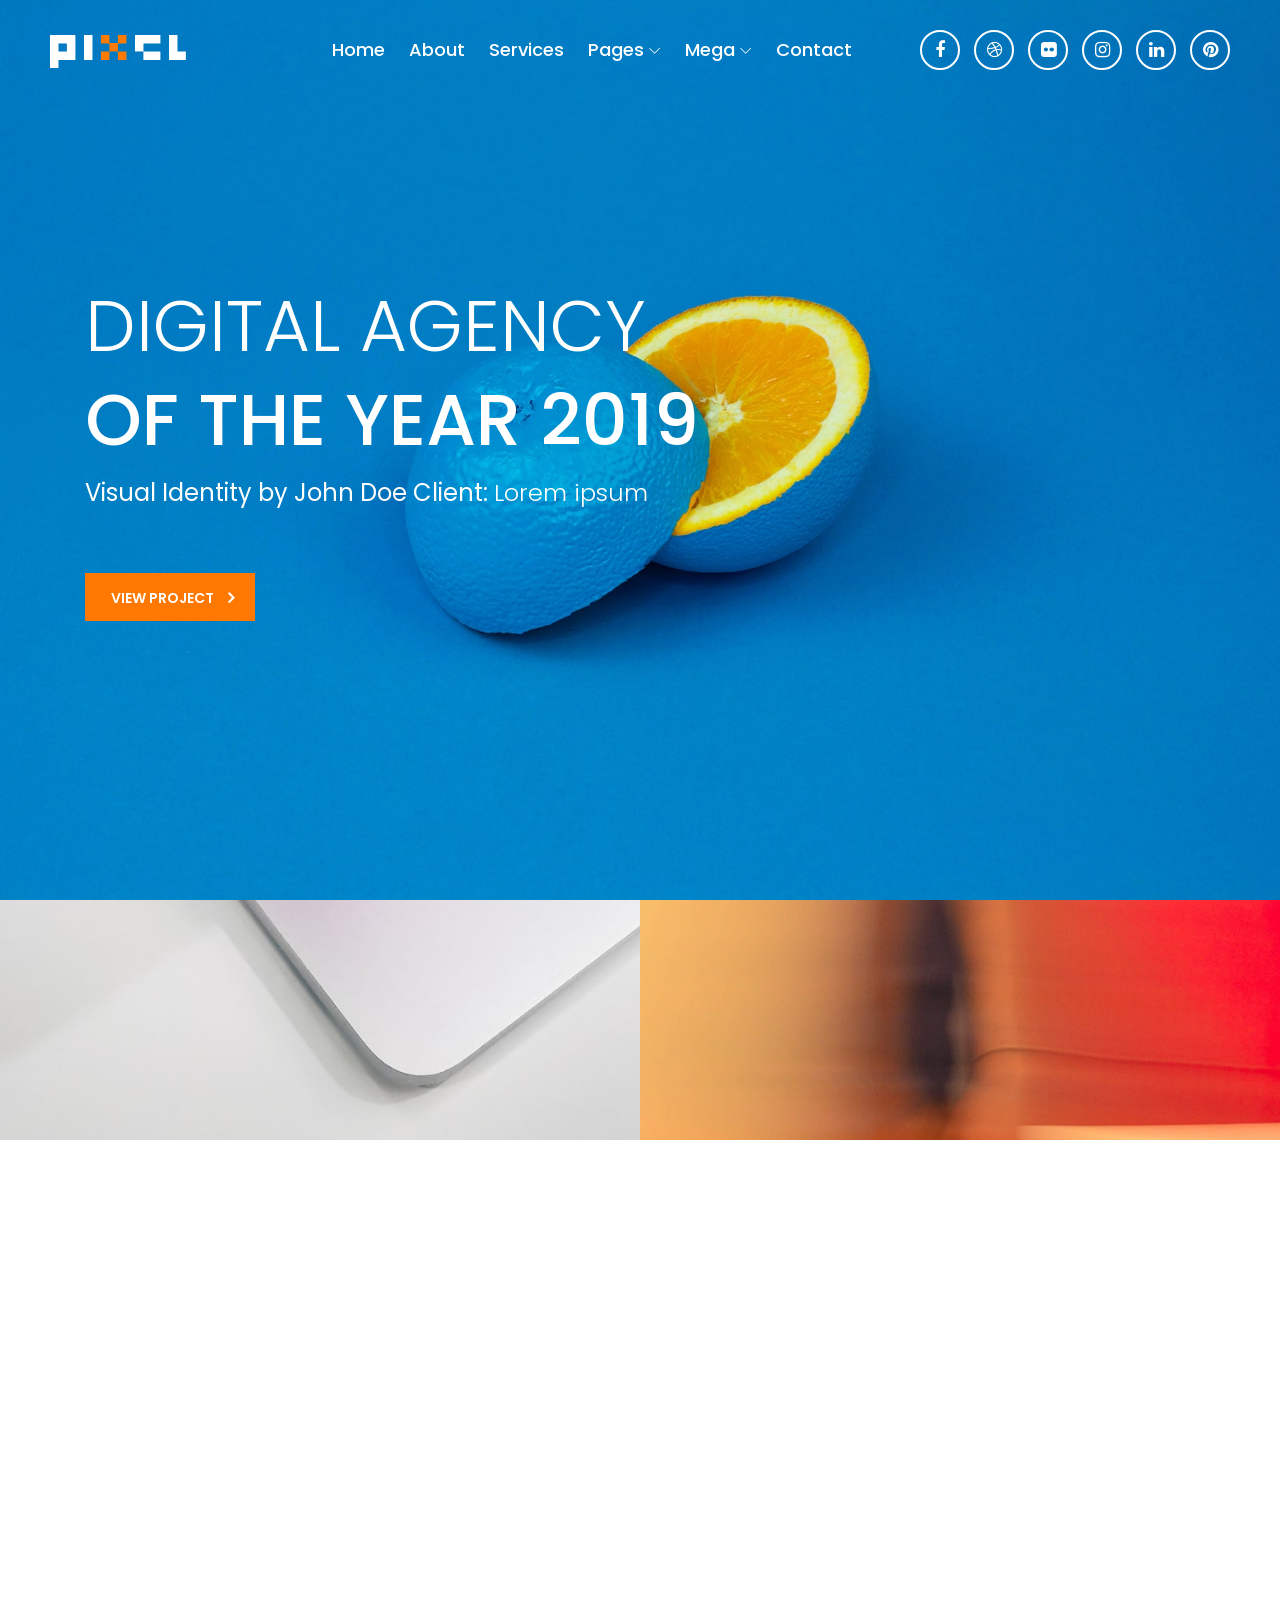
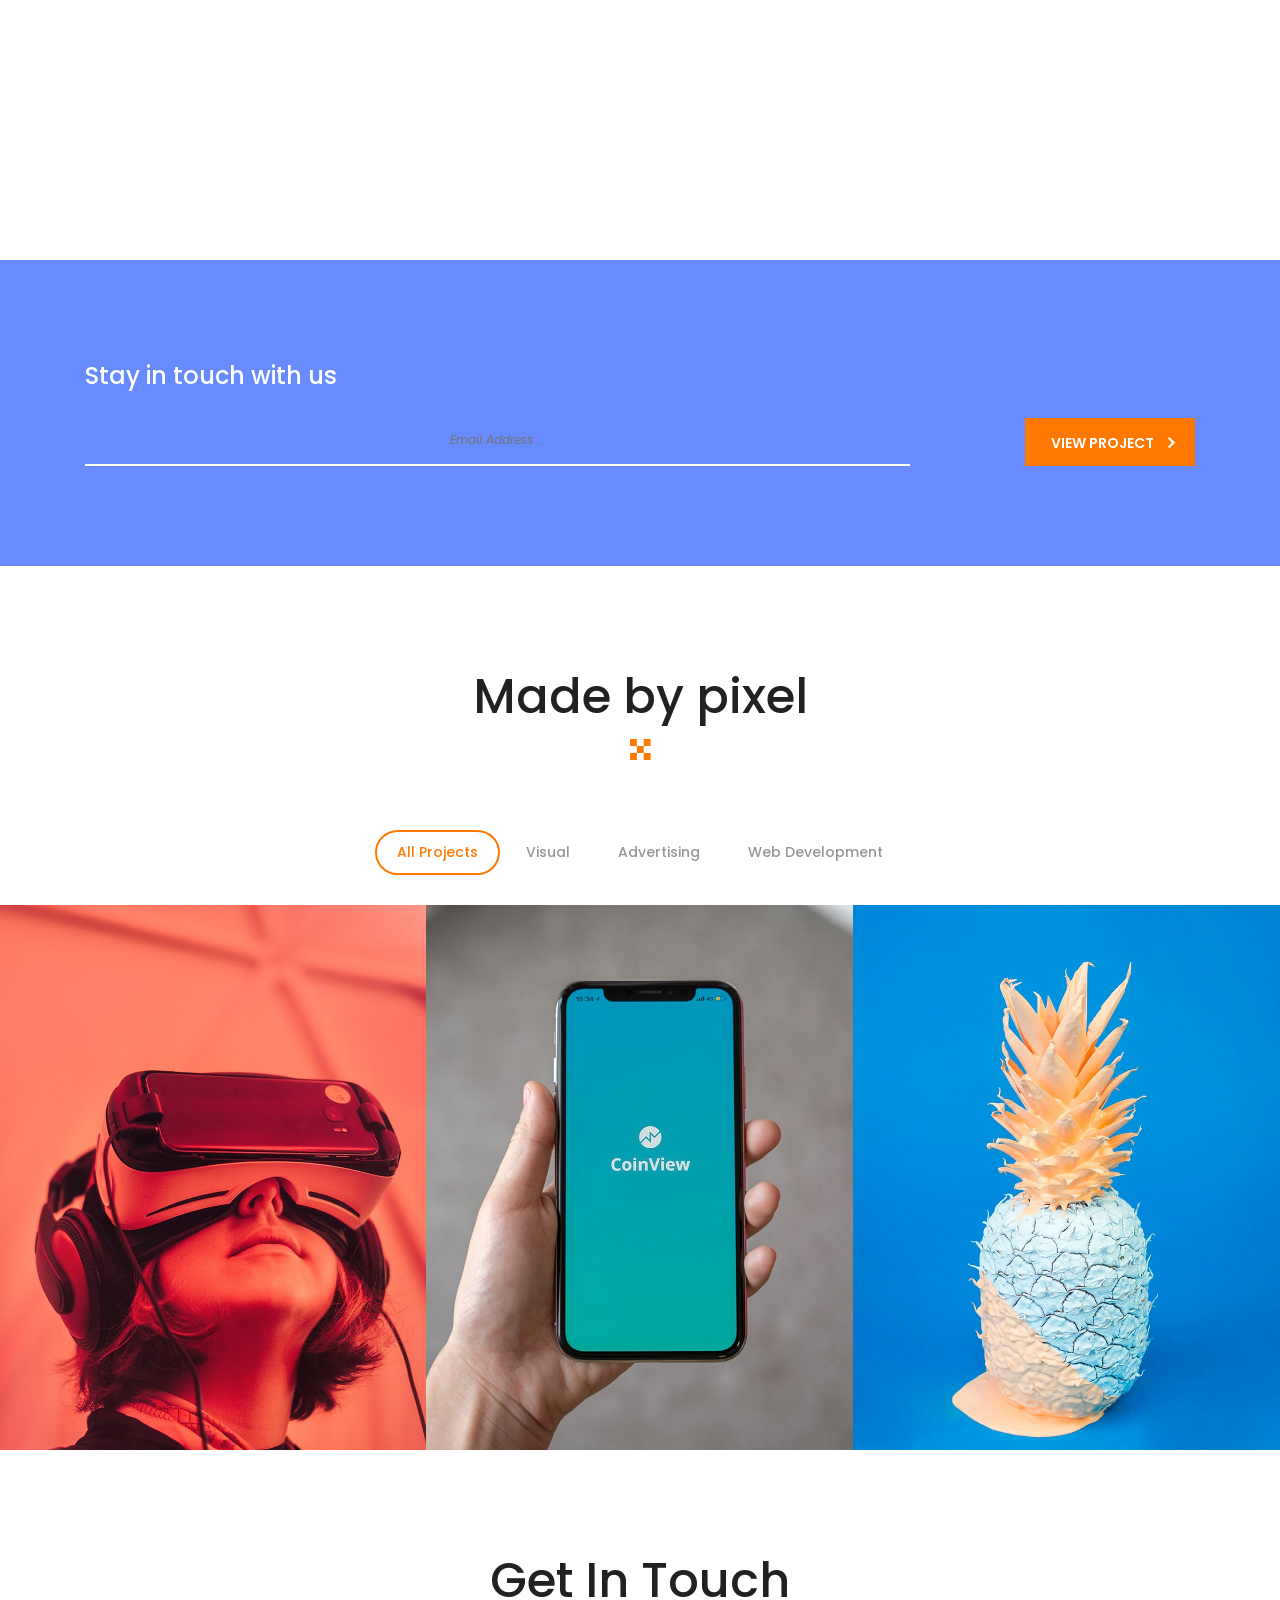
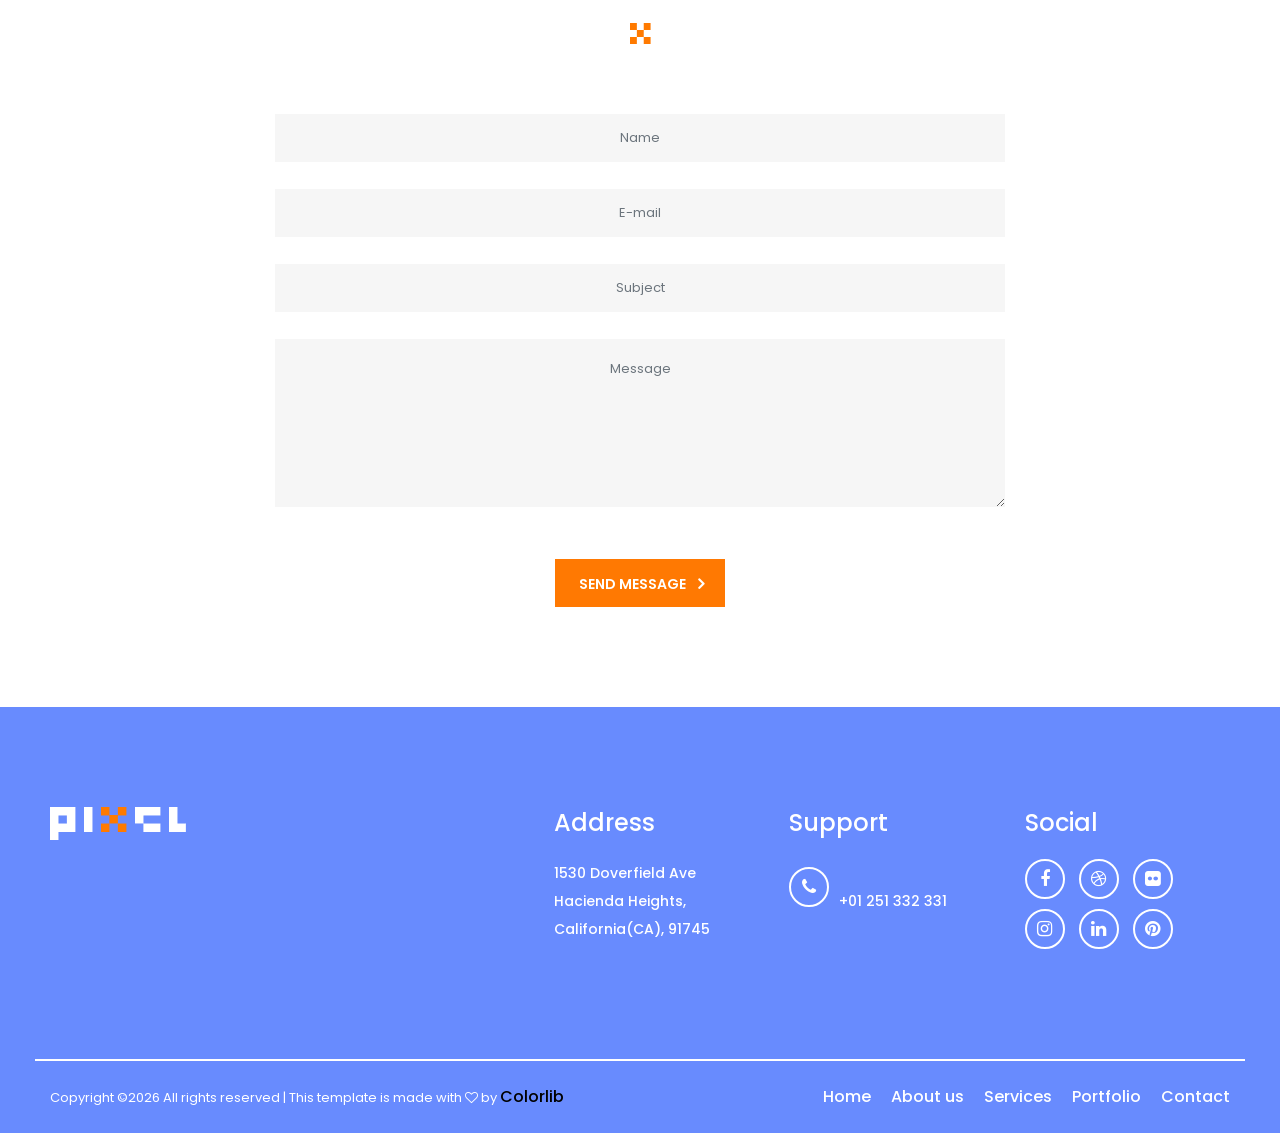
==== pixel/index.html @ 9a9e4a64 "Initial commit of Pixel template" ====
<!DOCTYPE html>
<html lang="en">

<head>
    <meta charset="UTF-8">
    <meta name="description" content="">
    <meta http-equiv="X-UA-Compatible" content="IE=edge">
    <meta name="viewport" content="width=device-width, initial-scale=1, shrink-to-fit=no">
    <!-- The above 4 meta tags *must* come first in the head; any other head content must come *after* these tags -->

    <!-- Title -->
    <title>Pixel - Digital Agency HTML Template</title>

    <!-- Favicon -->
    <link rel="icon" href="img/core-img/favicon.ico">

    <!-- Stylesheet -->
    <link rel="stylesheet" href="style.css">

</head>

<body>
    <!-- Preloader -->
    <div class="preloader d-flex align-items-center justify-content-center">
        <div class="lds-ellipsis">
            <div></div>
            <div></div>
            <div></div>
            <div></div>
        </div>
    </div>

    <!-- ##### Header Area Start ##### -->
    <header class="header-area">
        <!-- Navbar Area -->
        <div class="pixel-main-menu" id="sticker">
            <div class="classy-nav-container breakpoint-off">
                <div class="container-fluid">
                    <!-- Menu -->
                    <nav class="classy-navbar justify-content-between" id="pixelNav">

                        <!-- Nav brand -->
                        <a href="index.html" class="nav-brand"><img src="img/core-img/logo.png" alt=""></a>

                        <!-- Navbar Toggler -->
                        <div class="classy-navbar-toggler">
                            <span class="navbarToggler"><span></span><span></span><span></span></span>
                        </div>

                        <!-- Menu -->
                        <div class="classy-menu">

                            <!-- Close Button -->
                            <div class="classycloseIcon">
                                <div class="cross-wrap"><span class="top"></span><span class="bottom"></span></div>
                            </div>

                            <!-- Nav Start -->
                            <div class="classynav">
                                <ul>
                                    <li><a href="index.html">Home</a></li>
                                    <li><a href="about.html">About</a></li>
                                    <li><a href="services.html">Services</a></li>
                                    <li><a href="portfolio.html">Pages</a>
                                        <ul class="dropdown">
                                            <li><a href="index.html">Home</a></li>
                                            <li><a href="about.html">About Us</a></li>
                                            <li><a href="services.html">Services</a>
                                                <ul class="dropdown">
                                                    <li><a href="index.html">Home</a></li>
                                                    <li><a href="about.html">About Us</a></li>
                                                    <li><a href="services.html">Services</a></li>
                                                    <li><a href="portfolio.html">Portfolio</a>
                                                        <ul class="dropdown">
                                                            <li><a href="index.html">Home</a></li>
                                                            <li><a href="about.html">About Us</a></li>
                                                            <li><a href="services.html">Services</a></li>
                                                            <li><a href="portfolio.html">Portfolio</a></li>
                                                            <li><a href="contact.html">Contact</a></li>
                                                            <li><a href="elements.html">Elements</a></li>
                                                        </ul>
                                                    </li>
                                                    <li><a href="contact.html">Contact</a></li>
                                                    <li><a href="elements.html">Elements</a></li>
                                                </ul>
                                            </li>
                                            <li><a href="portfolio.html">Portfolio</a></li>
                                            <li><a href="contact.html">Contact</a></li>
                                            <li><a href="elements.html">Elements</a></li>
                                        </ul>
                                    </li>
                                    <li><a href="#">Mega</a>
                                        <div class="megamenu">
                                            <ul class="single-mega cn-col-4">
                                                <li><a href="index.html">Home</a></li>
                                                <li><a href="about.html">About Us</a></li>
                                                <li><a href="services.html">Services</a></li>
                                                <li><a href="portfolio.html">Portfolio</a></li>
                                                <li><a href="contact.html">Contact</a></li>
                                                <li><a href="elements.html">Elements</a></li>
                                            </ul>
                                            <ul class="single-mega cn-col-4">
                                                <li><a href="index.html">Home</a></li>
                                                <li><a href="about.html">About Us</a></li>
                                                <li><a href="services.html">Services</a></li>
                                                <li><a href="portfolio.html">Portfolio</a></li>
                                                <li><a href="contact.html">Contact</a></li>
                                                <li><a href="elements.html">Elements</a></li>
                                            </ul>
                                            <ul class="single-mega cn-col-4">
                                                <li><a href="index.html">Home</a></li>
                                                <li><a href="about.html">About Us</a></li>
                                                <li><a href="services.html">Services</a></li>
                                                <li><a href="portfolio.html">Portfolio</a></li>
                                                <li><a href="contact.html">Contact</a></li>
                                                <li><a href="elements.html">Elements</a></li>
                                            </ul>
                                            <ul class="single-mega cn-col-4">
                                                <li><a href="index.html">Home</a></li>
                                                <li><a href="about.html">About Us</a></li>
                                                <li><a href="services.html">Services</a></li>
                                                <li><a href="portfolio.html">Portfolio</a></li>
                                                <li><a href="contact.html">Contact</a></li>
                                                <li><a href="elements.html">Elements</a></li>
                                            </ul>
                                        </div>
                                    </li>
                                    <li><a href="contact.html">Contact</a></li>
                                </ul>

                                <!-- Top Social Info -->
                                <div class="top-social-info ml-5">
                                    <a href="#"><i class="fa fa-facebook"></i></a>
                                    <a href="#"><i class="fa fa-dribbble"></i></a>
                                    <a href="#"><i class="fa fa-flickr"></i></a>
                                    <a href="#"><i class="fa fa-instagram"></i></a>
                                    <a href="#"><i class="fa fa-linkedin"></i></a>
                                    <a href="#"><i class="fa fa-pinterest"></i></a>
                                </div>
                            </div>
                            <!-- Nav End -->
                        </div>
                    </nav>
                </div>
            </div>
        </div>
    </header>
    <!-- ##### Header Area End ##### -->

    <!-- ##### Hero Area Start ##### -->
    <section class="hero-area">
        <div class="hero-slideshow owl-carousel">

            <!-- Single Slide -->
            <div class="single-slide">
                <!-- Background Image-->
                <div class="slide-bg-img bg-img" style="background-image: url(img/bg-img/1.jpg);"></div>
                <!-- Welcome Text -->
                <div class="container h-100">
                    <div class="row h-100 align-items-center">
                        <div class="col-12 col-lg-9">
                            <div class="welcome-text">
                                <h2 data-animation="fadeInUp" data-delay="300ms"><span>Digital Agency</span><br>of the year 2019</h2>
                                <h4 data-animation="fadeInUp" data-delay="500ms">Visual Identity by John Doe Client: <span>Lorem ipsum</span></h4>
                                <a href="#" class="btn pixel-btn mt-50" data-animation="fadeInUp" data-delay="700ms">View Project</a>
                            </div>
                        </div>
                    </div>
                </div>
            </div>

            <!-- Single Slide -->
            <div class="single-slide">
                <!-- Background Image-->
                <div class="slide-bg-img bg-img" style="background-image: url(img/bg-img/2.jpg);"></div>
                <!-- Welcome Text -->
                <div class="container h-100">
                    <div class="row h-100 align-items-center">
                        <div class="col-12 col-lg-9">
                            <div class="welcome-text">
                                <h2 data-animation="fadeInUp" data-delay="300ms"><span>Creative Agency</span><br>of the year 2019</h2>
                                <h4 data-animation="fadeInUp" data-delay="500ms">Visual Identity by John Doe Client: <span>Lorem ipsum</span></h4>
                                <a href="#" class="btn pixel-btn mt-50" data-animation="fadeInUp" data-delay="700ms">View Project</a>
                            </div>
                        </div>
                    </div>
                </div>
            </div>

        </div>
    </section>
    <!-- ##### Hero Area End ##### -->

    <!-- ##### Top Catagory Area Start ##### -->
    <div class="top-catagory-area d-flex flex-wrap">
        <!-- Single Catagory -->
        <div class="single-catagory bg-img d-flex align-items-center justify-content-center jarallax" style="background-image: url(img/bg-img/3.jpg);">
            <a href="#">Agency</a>
        </div>
        <!-- Single Catagory -->
        <div class="single-catagory bg-img d-flex align-items-center justify-content-center jarallax" style="background-image: url(img/bg-img/4.jpg);">
            <a href="#">What We Do?</a>
        </div>
    </div>
    <!-- ##### Top Catagory Area End ##### -->

    <!-- ##### Newsletter Area Start ###### -->
    <section class="nl-area section-padding-100-0">
        <div class="container">
            <div class="row align-items-end">
                <div class="col-12 col-md-9">
                    <div class="nl-form mb-100">
                        <h4>Stay in touch with us</h4>
                        <form action="#" method="post">
                            <input type="email" name="nl-email" id="nlEmail" placeholder="Email Address ...">
                            <button type="submit" class="d-none"></button>
                        </form>
                    </div>
                </div>
                <div class="col-12 col-md-3">
                    <div class="view-projects-btn text-right mb-100">
                        <a href="#" class="btn pixel-btn">View Project</a>
                    </div>
                </div>
            </div>
        </div>
    </section>
    <!-- ##### Newsletter Area End ###### -->

    <!-- ##### Portfolio Area Start ###### -->
    <div class="pixel-portfolio-area section-padding-100-0">
        <div class="container">
            <div class="row">
                <div class="col-12">
                    <!-- Section Heading -->
                    <div class="section-heading text-center wow fadeInUp" data-wow-delay="100ms">
                        <h2>Made by pixel</h2>
                        <img src="img/core-img/x.png" alt="">
                    </div>
                </div>
            </div>
        </div>

        <!-- Portfolio Menu -->
        <div class="pixel-projects-menu wow fadeInUp" data-wow-delay="200ms">
            <div class="text-center portfolio-menu">
                <button class="btn active" data-filter="*">All Projects</button>
                <button class="btn" data-filter=".visual">Visual</button>
                <button class="btn" data-filter=".add">Advertising</button>
                <button class="btn" data-filter=".web">Web Development</button>
            </div>
        </div>

        <div class="pixel-portfolio">

            <!-- Single gallery Item -->
            <div class="single_gallery_item visual wow fadeInUp" data-wow-delay="0.2s">
                <img src="img/bg-img/5.jpg" alt="">
                <div class="hover-content text-center d-flex align-items-center justify-content-center">
                    <div class="hover-text">
                        <a href="img/bg-img/5.jpg" class="zoom-img"><i class="fa fa-eye" aria-hidden="true"></i></a>
                        <h4>Branding Identity</h4>
                    </div>
                </div>
            </div>

            <!-- Single gallery Item -->
            <div class="single_gallery_item add wow fadeInUp" data-wow-delay="0.4s">
                <img src="img/bg-img/6.jpg" alt="">
                <div class="hover-content text-center d-flex align-items-center justify-content-center">
                    <div class="hover-text">
                        <a href="img/bg-img/5.jpg" class="zoom-img"><i class="fa fa-eye" aria-hidden="true"></i></a>
                        <h4>Branding Identity</h4>
                    </div>
                </div>
            </div>

            <!-- Single gallery Item -->
            <div class="single_gallery_item web wow fadeInUp" data-wow-delay="0.6s">
                <img src="img/bg-img/7.jpg" alt="">
                <div class="hover-content text-center d-flex align-items-center justify-content-center">
                    <div class="hover-text">
                        <a href="img/bg-img/5.jpg" class="zoom-img"><i class="fa fa-eye" aria-hidden="true"></i></a>
                        <h4>Branding Identity</h4>
                    </div>
                </div>
            </div>

        </div>
    </div>
    <!-- ##### Portfolio Area End ###### -->

    <!-- ##### Contact Area Start #####-->
    <section class="contact-area section-padding-100">
        <div class="container">
            <div class="row">
                <div class="col-12">
                    <!-- Section Heading -->
                    <div class="section-heading text-center wow fadeInUp" data-wow-delay="100ms">
                        <h2>Get In Touch</h2>
                        <img src="img/core-img/x.png" alt="">
                    </div>
                </div>
            </div>


            <div class="row justify-content-center">
                <div class="col-12 col-lg-8">
                    <!-- Contact Form -->
                    <div class="contact-form-area text-center">
                        <form action="#" method="post">
                            <input type="text" name="name" class="form-control wow fadeInUp" data-wow-delay="100ms" placeholder="Name">
                            <input type="email" name="email" class="form-control wow fadeInUp" data-wow-delay="300ms" placeholder="E-mail">
                            <input type="text" name="subject" class="form-control wow fadeInUp" data-wow-delay="500ms" placeholder="Subject">
                            <textarea name="message" class="form-control wow fadeInUp" data-wow-delay="700ms" placeholder="Message"></textarea>
                            <button type="submit" class="btn pixel-btn wow fadeInUp" data-wow-delay="900ms">Send Message</button>
                        </form>
                    </div>
                </div>
            </div>

        </div>
    </section>
    <!-- ##### Contact Area End #####-->

    <!-- ##### Footer Area Start ##### -->
    <footer class="footer-area section-padding-100-0">
        <div class="container-fluid">
            <div class="row justify-content-between">

                <!-- Single Footer Widget -->
                <div class="col-12 col-sm-6 col-md-3">
                    <div class="single-footer-widget mb-100">
                        <!-- Footer Logo -->
                        <a href="index.html" class="footer-logo"><img src="img/core-img/logo.png" alt=""></a>
                    </div>
                </div>

                <!-- Single Footer Widget -->
                <div class="col-12 col-md-9 col-lg-8 col-xl-7">
                    <div class="row">
                        <!-- Single Footer Widget -->
                        <div class="col-sm-4">
                            <div class="single-footer-widget mb-100">
                                <h5 class="widget-title">Address</h5>
                                <p>1530 Doverfield Ave <br> Hacienda Heights, California(CA), 91745</p>
                            </div>
                        </div>

                        <!-- Single Footer Widget -->
                        <div class="col-sm-4">
                            <div class="single-footer-widget mb-100">
                                <h5 class="widget-title">Support</h5>
                                <p><i class="fa fa-phone"></i> <br> +01 251 332 331</p>
                            </div>
                        </div>

                        <!-- Single Footer Widget -->
                        <div class="col-sm-4">
                            <div class="single-footer-widget mb-100">
                                <h5 class="widget-title">Social</h5>
                                <div class="footer-social-info">
                                    <a href="#"><i class="fa fa-facebook"></i></a>
                                    <a href="#"><i class="fa fa-dribbble"></i></a>
                                    <a href="#"><i class="fa fa-flickr"></i></a>
                                    <a href="#"><i class="fa fa-instagram"></i></a>
                                    <a href="#"><i class="fa fa-linkedin"></i></a>
                                    <a href="#"><i class="fa fa-pinterest"></i></a>
                                </div>
                            </div>
                        </div>
                    </div>
                </div>
            </div>
        </div>

        <!-- Copywrite Area -->
        <div class="copywrite-area">
            <div class="container-fluid">
                <div class="row align-items-center">
                    <div class="col-12 col-md-6">
                        <div class="copywrite-content">
                            <!-- Copywrite Text -->
                            <p class="copywrite-text"><!-- Link back to Colorlib can't be removed. Template is licensed under CC BY 3.0. -->
Copyright &copy;<script>document.write(new Date().getFullYear());</script> All rights reserved | This template is made with <i class="fa fa-heart-o" aria-hidden="true"></i> by <a href="https://colorlib.com" target="_blank">Colorlib</a>
<!-- Link back to Colorlib can't be removed. Template is licensed under CC BY 3.0. -->
</p>
                        </div>
                    </div>
                    <div class="col-12 col-md-6">
                        <nav class="footer-nav">
                            <ul>
                                <li><a href="#">Home</a></li>
                                <li><a href="#">About us</a></li>
                                <li><a href="#">Services</a></li>
                                <li><a href="#">Portfolio</a></li>
                                <li><a href="#">Contact</a></li>
                            </ul>
                        </nav>
                    </div>
                </div>
            </div>
        </div>
    </footer>
    <!-- ##### Footer Area Start ##### -->

    <!-- ##### All Javascript Script ##### -->
    <!-- jQuery-2.2.4 js -->
    <script src="js/jquery/jquery-2.2.4.min.js"></script>
    <!-- Popper js -->
    <script src="js/bootstrap/popper.min.js"></script>
    <!-- Bootstrap js -->
    <script src="js/bootstrap/bootstrap.min.js"></script>
    <!-- All Plugins js -->
    <script src="js/plugins/plugins.js"></script>
    <!-- Active js -->
    <script src="js/active.js"></script>
</body>

</html>
---- pixel/style.css ----
/* transition - animation */
/* flex */
/* [Stylesheet - 1.0] */
/* :: 1.0 Import Fonts */
@import url("https://fonts.googleapis.com/css?family=Poppins:300,300i,400,400i,500,500i,600,600i,700,700i,800,800i,900,900i");
/* :: 2.0 Import All CSS */
@import url(css/bootstrap.min.css);
@import url(css/classy-nav.css);
@import url(css/owl.carousel.min.css);
@import url(css/animate.css);
@import url(css/magnific-popup.css);
@import url(css/font-awesome.min.css);
/* :: 3.0 Base CSS */
* {
  margin: 0;
  padding: 0; }

body {
  font-family: "Poppins", sans-serif;
  font-size: 14px; }

h1,
h2,
h3,
h4,
h5,
h6 {
  font-family: "Poppins", sans-serif;
  color: #000000;
  line-height: 1.3;
  font-weight: 500; }

p {
  font-family: "Poppins", sans-serif;
  color: #969696;
  font-size: 15px;
  line-height: 2;
  font-weight: 400; }

a,
a:hover,
a:focus {
  -webkit-transition-duration: 500ms;
  -o-transition-duration: 500ms;
  transition-duration: 500ms;
  text-decoration: none;
  outline: 0 solid transparent;
  color: #000000;
  font-weight: 500;
  font-size: 16px; }

ul,
ol {
  margin: 0; }
  ul li,
  ol li {
    list-style: none; }

img {
  height: auto;
  max-width: 100%; }

/* :: 3.1.0 Spacing */
.mt-15 {
  margin-top: 15px !important; }

.mt-30 {
  margin-top: 30px !important; }

.mt-50 {
  margin-top: 50px !important; }

.mt-70 {
  margin-top: 70px !important; }

.mt-100 {
  margin-top: 100px !important; }

.mb-15 {
  margin-bottom: 15px !important; }

.mb-30 {
  margin-bottom: 30px !important; }

.mb-50 {
  margin-bottom: 50px !important; }

.mb-70 {
  margin-bottom: 70px !important; }

.mb-100 {
  margin-bottom: 100px !important; }

.ml-15 {
  margin-left: 15px !important; }

.ml-30 {
  margin-left: 30px !important; }

.ml-50 {
  margin-left: 50px !important; }

.mr-15 {
  margin-right: 15px !important; }

.mr-30 {
  margin-right: 30px !important; }

.mr-50 {
  margin-right: 50px !important; }

/* :: 3.2.0 Height */
.height-400 {
  height: 400px !important; }

.height-500 {
  height: 500px !important; }

.height-600 {
  height: 600px !important; }

.height-700 {
  height: 700px !important; }

.height-800 {
  height: 800px !important; }

/* :: 3.3.0 Section Padding */
.section-padding-100 {
  padding-top: 100px;
  padding-bottom: 100px; }

.section-padding-100-0 {
  padding-top: 100px;
  padding-bottom: 0; }

.section-padding-0-100 {
  padding-top: 0;
  padding-bottom: 100px; }

.section-padding-100-70 {
  padding-top: 100px;
  padding-bottom: 70px; }

/* :: 3.4.0 Preloader */
.preloader {
  background-color: #688bfe;
  width: 100%;
  height: 100%;
  position: fixed;
  top: 0;
  left: 0;
  right: 0;
  z-index: 99999; }
  .preloader .lds-ellipsis {
    display: inline-block;
    position: relative;
    width: 64px;
    height: 64px; }
    .preloader .lds-ellipsis div {
      position: absolute;
      top: 27px;
      width: 11px;
      height: 11px;
      border-radius: 50%;
      background: #ffffff;
      animation-timing-function: cubic-bezier(0, 1, 1, 0); }
      .preloader .lds-ellipsis div:nth-child(1) {
        left: 6px;
        -webkit-animation: lds-ellipsis1 0.6s infinite;
        animation: lds-ellipsis1 0.6s infinite; }
      .preloader .lds-ellipsis div:nth-child(2) {
        left: 6px;
        -webkit-animation: lds-ellipsis2 0.6s infinite;
        animation: lds-ellipsis2 0.6s infinite; }
      .preloader .lds-ellipsis div:nth-child(3) {
        left: 26px;
        -webkit-animation: lds-ellipsis2 0.6s infinite;
        animation: lds-ellipsis2 0.6s infinite; }
      .preloader .lds-ellipsis div:nth-child(4) {
        left: 45px;
        -webkit-animation: lds-ellipsis3 0.6s infinite;
        animation: lds-ellipsis3 0.6s infinite; }

@-webkit-keyframes lds-ellipsis1 {
  0% {
    -webkit-transform: scale(0);
    -ms-transform: scale(0);
    transform: scale(0); }
  100% {
    -webkit-transform: scale(1);
    -ms-transform: scale(1);
    transform: scale(1); } }
@keyframes lds-ellipsis1 {
  0% {
    -webkit-transform: scale(0);
    -ms-transform: scale(0);
    transform: scale(0); }
  100% {
    -webkit-transform: scale(1);
    -ms-transform: scale(1);
    transform: scale(1); } }
@-webkit-keyframes lds-ellipsis3 {
  0% {
    -webkit-transform: scale(1);
    -ms-transform: scale(1);
    transform: scale(1); }
  100% {
    -webkit-transform: scale(0);
    -ms-transform: scale(0);
    transform: scale(0); } }
@keyframes lds-ellipsis3 {
  0% {
    -webkit-transform: scale(1);
    -ms-transform: scale(1);
    transform: scale(1); }
  100% {
    -webkit-transform: scale(0);
    -ms-transform: scale(0);
    transform: scale(0); } }
@-webkit-keyframes lds-ellipsis2 {
  0% {
    -webkit-transform: translate(0, 0);
    -ms-transform: translate(0, 0);
    transform: translate(0, 0); }
  100% {
    -webkit-transform: translate(19px, 0);
    -ms-transform: translate(19px, 0);
    transform: translate(19px, 0); } }
@keyframes lds-ellipsis2 {
  0% {
    -webkit-transform: translate(0, 0);
    -ms-transform: translate(0, 0);
    transform: translate(0, 0); }
  100% {
    -webkit-transform: translate(19px, 0);
    -ms-transform: translate(19px, 0);
    transform: translate(19px, 0); } }
/* :: 3.5.0 Miscellaneous */
.jarallax {
  position: relative;
  z-index: 0; }

.jarallax > .jarallax-img {
  position: absolute;
  object-fit: cover;
  font-family: 'object-fit: cover;';
  top: 0;
  left: 0;
  width: 100%;
  height: 100%;
  z-index: -1; }

.section-heading {
  position: relative;
  z-index: 1;
  margin-bottom: 70px; }
  .section-heading h2 {
    font-size: 48px;
    color: #212121;
    font-weight: 700;
    margin-bottom: 10px;
    font-weight: 500; }
    @media only screen and (min-width: 992px) and (max-width: 1199px) {
      .section-heading h2 {
        font-size: 36px; } }
    @media only screen and (min-width: 768px) and (max-width: 991px) {
      .section-heading h2 {
        font-size: 30px; } }
    @media only screen and (max-width: 767px) {
      .section-heading h2 {
        font-size: 24px; } }
  .section-heading h6 {
    font-size: 18px;
    margin-bottom: 0;
    color: #969696; }
  .section-heading p {
    font-weight: 300;
    font-size: 18px;
    margin-bottom: 0; }

.box-shadow {
  position: relative;
  z-index: 1; }
  .box-shadow:hover {
    box-shadow: 0 0 24px rgba(0, 0, 0, 0.2); }

.tooltip-inner {
  background-color: #ff7902;
  box-shadow: 0 0 24px rgba(0, 0, 0, 0.2); }

.tooltip .arrow::before {
  border-bottom-color: #ff7902; }

.bg-img {
  background-position: center center;
  background-size: cover;
  background-repeat: no-repeat; }

.bg-white {
  background-color: #ffffff !important; }

.bg-dark {
  background-color: #000000 !important; }

.bg-transparent {
  background-color: transparent !important; }

.bg-gray {
  background-color: #f8f8f8; }

.font-bold {
  font-weight: 700; }

.font-light {
  font-weight: 300; }

.bg-overlay {
  position: relative;
  z-index: 2;
  background-position: center center;
  background-size: cover; }
  .bg-overlay::after {
    background-color: rgba(0, 0, 0, 0.61);
    position: absolute;
    z-index: -1;
    top: 0;
    left: 0;
    width: 100%;
    height: 100%;
    content: ""; }

.bg-fixed {
  background-attachment: fixed !important; }

/* :: 3.6.0 ScrollUp */
#scrollUp {
  background-color: #688bfe;
  border-radius: 5px 0 0 5px;
  bottom: 70px;
  color: #ffffff;
  font-size: 10px;
  padding: 12px 0;
  height: 60px;
  line-height: 1.5;
  right: 0;
  text-align: center;
  width: 35px;
  -webkit-transition-duration: 500ms;
  -o-transition-duration: 500ms;
  transition-duration: 500ms;
  font-weight: 700;
  box-shadow: 0 1px 5px 2px rgba(0, 0, 0, 0.15);
  text-transform: uppercase; }
  #scrollUp i {
    font-size: 18px;
    display: block; }
  #scrollUp:hover {
    background-color: #ff7902;
    color: #ffffff; }

/* :: 3.7.0 pixel Button */
.pixel-btn {
  -webkit-transition-duration: 500ms;
  -o-transition-duration: 500ms;
  transition-duration: 500ms;
  background-color: #ff7902;
  position: relative;
  z-index: 1;
  display: inline-block;
  min-width: 170px;
  height: 48px;
  color: #ffffff;
  border-radius: 0;
  padding: 0 35px 0 20px;
  font-size: 14px;
  line-height: 48px;
  font-weight: 600;
  text-transform: uppercase; }
  .pixel-btn::after {
    position: absolute;
    top: 0;
    right: 20px;
    font-size: 18px;
    content: '\f105';
    font-family: 'FontAwesome';
    z-index: 1; }
  .pixel-btn:hover, .pixel-btn:focus {
    font-size: 14px;
    font-weight: 600;
    background-color: #688bfe;
    color: #ffffff;
    box-shadow: 0 0 50px rgba(0, 0, 0, 0.15); }
  .pixel-btn.btn-2 {
    background-color: #688bfe;
    color: #ffffff; }
    .pixel-btn.btn-2:hover, .pixel-btn.btn-2:focus {
      background-color: #ff7902;
      color: #ffffff;
      box-shadow: 0 0 50px rgba(0, 0, 0, 0.15); }
  .pixel-btn.btn-3 {
    background-color: transparent;
    color: #688bfe;
    border: 2px solid #688bfe;
    line-height: 44px; }
    .pixel-btn.btn-3:hover, .pixel-btn.btn-3:focus {
      background-color: transparent;
      color: #ff7902;
      box-shadow: 0 0 50px rgba(0, 0, 0, 0.15);
      border: 2px solid #ff7902; }

/* :: 4.0 Header Area CSS */
.header-area {
  position: absolute;
  z-index: 1000;
  width: 100%;
  top: 0;
  left: 0;
  right: 0; }
  .header-area .pixel-main-menu {
    position: relative;
    width: 100%;
    z-index: 1;
    padding: 0 35px;
    -webkit-transition-duration: 500ms;
    -o-transition-duration: 500ms;
    transition-duration: 500ms; }
    @media only screen and (max-width: 767px) {
      .header-area .pixel-main-menu {
        padding: 0; } }
    .header-area .pixel-main-menu .classy-nav-container {
      background-color: transparent; }
    .header-area .pixel-main-menu .classy-navbar {
      height: 100px;
      padding: 0;
      background-color: transparent; }
      @media only screen and (min-width: 768px) and (max-width: 991px) {
        .header-area .pixel-main-menu .classy-navbar {
          height: 70px; } }
      @media only screen and (max-width: 767px) {
        .header-area .pixel-main-menu .classy-navbar {
          height: 70px; } }
      @media only screen and (max-width: 767px) {
        .header-area .pixel-main-menu .classy-navbar .nav-brand {
          width: 80px;
          margin-right: 10px; } }
      .header-area .pixel-main-menu .classy-navbar .classynav ul li a {
        font-weight: 500;
        text-transform: capitalize;
        font-size: 18px;
        padding: 0 10px;
        color: #ffffff; }
        .header-area .pixel-main-menu .classy-navbar .classynav ul li a:hover, .header-area .pixel-main-menu .classy-navbar .classynav ul li a:focus {
          color: #ff7902; }
        @media only screen and (min-width: 992px) and (max-width: 1199px) {
          .header-area .pixel-main-menu .classy-navbar .classynav ul li a {
            font-size: 16px;
            padding: 0 5px; } }
        @media only screen and (min-width: 768px) and (max-width: 991px) {
          .header-area .pixel-main-menu .classy-navbar .classynav ul li a {
            color: #212121;
            font-size: 14px; } }
        @media only screen and (max-width: 767px) {
          .header-area .pixel-main-menu .classy-navbar .classynav ul li a {
            color: #212121;
            font-size: 14px; } }
      .header-area .pixel-main-menu .classy-navbar .classynav > ul > li:first-child a {
        padding-left: 0; }
        @media only screen and (min-width: 768px) and (max-width: 991px) {
          .header-area .pixel-main-menu .classy-navbar .classynav > ul > li:first-child a {
            padding-left: 10px; } }
        @media only screen and (max-width: 767px) {
          .header-area .pixel-main-menu .classy-navbar .classynav > ul > li:first-child a {
            padding-left: 10px; } }
      .header-area .pixel-main-menu .classy-navbar .classynav ul li.megamenu-item > a::after,
      .header-area .pixel-main-menu .classy-navbar .classynav ul li.has-down > a::after {
        color: #ffffff; }
        @media only screen and (min-width: 768px) and (max-width: 991px) {
          .header-area .pixel-main-menu .classy-navbar .classynav ul li.megamenu-item > a::after,
          .header-area .pixel-main-menu .classy-navbar .classynav ul li.has-down > a::after {
            color: #212121; } }
        @media only screen and (max-width: 767px) {
          .header-area .pixel-main-menu .classy-navbar .classynav ul li.megamenu-item > a::after,
          .header-area .pixel-main-menu .classy-navbar .classynav ul li.has-down > a::after {
            color: #212121; } }
      .header-area .pixel-main-menu .classy-navbar .classynav ul li ul li.megamenu-item > a::after,
      .header-area .pixel-main-menu .classy-navbar .classynav ul li ul li.has-down > a::after {
        color: #212121; }
      .header-area .pixel-main-menu .classy-navbar .classynav ul li ul li a {
        color: #212121;
        font-size: 14px;
        padding: 0 20px; }
  .header-area .top-social-info {
    position: relative;
    z-index: 1; }
    @media only screen and (min-width: 768px) and (max-width: 991px) {
      .header-area .top-social-info {
        margin-top: 30px;
        margin-left: 15px !important; } }
    @media only screen and (max-width: 767px) {
      .header-area .top-social-info {
        margin-top: 30px;
        margin-left: 15px !important; } }
    .header-area .top-social-info a {
      display: inline-block;
      width: 40px;
      height: 40px;
      font-size: 18px;
      border: 2px solid #ffffff;
      color: #ffffff;
      border-radius: 50%;
      text-align: center;
      line-height: 36px;
      margin-left: 10px; }
      @media only screen and (min-width: 992px) and (max-width: 1199px) {
        .header-area .top-social-info a {
          width: 30px;
          height: 30px;
          line-height: 26px;
          margin-left: 5px;
          font-size: 14px; } }
      @media only screen and (min-width: 768px) and (max-width: 991px) {
        .header-area .top-social-info a {
          width: 30px;
          height: 30px;
          line-height: 26px;
          margin-left: 5px;
          font-size: 14px;
          color: #212121;
          border-color: #212121; } }
      @media only screen and (max-width: 767px) {
        .header-area .top-social-info a {
          width: 30px;
          height: 30px;
          line-height: 26px;
          margin-left: 5px;
          font-size: 14px;
          color: #212121;
          border-color: #212121; } }
      .header-area .top-social-info a:hover, .header-area .top-social-info a:focus {
        border-color: #ff7902;
        color: #ff7902; }
  .header-area .is-sticky .pixel-main-menu {
    background-color: #688bfe;
    box-shadow: 0 7px 40px 0 rgba(0, 0, 0, 0.3); }

.classy-navbar-toggler .navbarToggler span {
  background-color: #ffffff; }

/* :: 5.0 Hero Area CSS */
.hero-area {
  position: relative;
  z-index: 1; }
  .hero-area .owl-prev,
  .hero-area .owl-next {
    position: absolute;
    top: 50%;
    font-size: 24px;
    font-weight: 700;
    color: #ffffff;
    left: 50px;
    text-transform: uppercase;
    -webkit-transition-duration: 500ms;
    -o-transition-duration: 500ms;
    transition-duration: 500ms;
    -webkit-transform: translateY(-50%);
    -ms-transform: translateY(-50%);
    transform: translateY(-50%);
    opacity: 0;
    visibility: hidden; }
    @media only screen and (min-width: 768px) and (max-width: 991px) {
      .hero-area .owl-prev,
      .hero-area .owl-next {
        font-size: 18px; } }
    @media only screen and (max-width: 767px) {
      .hero-area .owl-prev,
      .hero-area .owl-next {
        left: 20px;
        font-size: 16px; } }
    .hero-area .owl-prev:hover,
    .hero-area .owl-next:hover {
      color: #ff7902; }
  .hero-area .owl-next {
    left: auto;
    right: 50px; }
    @media only screen and (max-width: 767px) {
      .hero-area .owl-next {
        right: 20px; } }
  .hero-area:hover .owl-next,
  .hero-area:hover .owl-prev {
    opacity: 1;
    visibility: visible; }

.single-slide {
  position: relative;
  z-index: 99;
  width: 100%;
  height: 900px;
  background-color: #ffffff;
  overflow: hidden; }
  .single-slide .slide-bg-img {
    position: absolute;
    width: 100%;
    height: 100%;
    z-index: -12;
    top: 0;
    left: 0;
    right: 0;
    bottom: 0;
    -webkit-animation: slide-bg linear 10000ms infinite;
    animation: slide-bg linear 10000ms infinite; }
  .single-slide .welcome-text {
    position: relative;
    z-index: 1; }
    .single-slide .welcome-text h2 {
      font-size: 72px;
      color: #ffffff;
      font-weight: 500;
      margin-bottom: 10px;
      text-transform: uppercase; }
      .single-slide .welcome-text h2 span {
        color: #ffffff;
        font-weight: 300; }
      @media only screen and (min-width: 992px) and (max-width: 1199px) {
        .single-slide .welcome-text h2 {
          font-size: 48px; } }
      @media only screen and (min-width: 768px) and (max-width: 991px) {
        .single-slide .welcome-text h2 {
          font-size: 42px; } }
      @media only screen and (max-width: 767px) {
        .single-slide .welcome-text h2 {
          font-size: 24px; } }
    .single-slide .welcome-text h4 {
      font-size: 24px;
      font-weight: 400;
      color: #ffffff;
      margin-bottom: 15px; }
      @media only screen and (max-width: 767px) {
        .single-slide .welcome-text h4 {
          font-size: 18px; } }
      .single-slide .welcome-text h4 span {
        font-weight: 300; }
  @media only screen and (min-width: 992px) and (max-width: 1199px) {
    .single-slide {
      height: 700px; } }
  @media only screen and (min-width: 768px) and (max-width: 991px) {
    .single-slide {
      height: 600px; } }
  @media only screen and (max-width: 767px) {
    .single-slide {
      height: 550px; } }

@-webkit-keyframes slide-bg {
  0% {
    -webkit-transform: scale(1.3);
    -ms-transform: scale(1.3);
    transform: scale(1.3); }
  100% {
    -webkit-transform: scale(1);
    -ms-transform: scale(1);
    transform: scale(1); } }
@keyframes slide-bg {
  0% {
    -webkit-transform: scale(1.3);
    -ms-transform: scale(1.3);
    transform: scale(1.3); }
  100% {
    -webkit-transform: scale(1);
    -ms-transform: scale(1);
    transform: scale(1); } }
/* Catagory Area CSS */
.top-catagory-area {
  position: relative;
  z-index: 1; }
  .top-catagory-area .single-catagory {
    position: relative;
    z-index: 1;
    @flex (0 0 50%);
    max-width: 50%;
    width: 50%;
    height: 960px; }
    @media only screen and (min-width: 992px) and (max-width: 1199px) {
      .top-catagory-area .single-catagory {
        height: 400px; } }
    @media only screen and (min-width: 768px) and (max-width: 991px) {
      .top-catagory-area .single-catagory {
        height: 400px; } }
    @media only screen and (max-width: 767px) {
      .top-catagory-area .single-catagory {
        height: 300px;
        @flex (0 0 100%);
        max-width: 100%;
        width: 100%; } }
    .top-catagory-area .single-catagory a {
      display: inline-block;
      font-size: 72px;
      margin: 0;
      color: #ffffff; }
      @media only screen and (min-width: 992px) and (max-width: 1199px) {
        .top-catagory-area .single-catagory a {
          font-size: 42px; } }
      @media only screen and (min-width: 768px) and (max-width: 991px) {
        .top-catagory-area .single-catagory a {
          font-size: 36px; } }
      @media only screen and (max-width: 767px) {
        .top-catagory-area .single-catagory a {
          font-size: 24px; } }
      .top-catagory-area .single-catagory a:hover {
        color: #ff7902; }

/* :: 9.0 Newsletter Area CSS */
.nl-area {
  position: relative;
  z-index: 3;
  background-color: #688bfe; }
  .nl-area .nl-form {
    position: relative;
    z-index: 1; }
    .nl-area .nl-form h4 {
      color: #ffffff;
      margin-bottom: 25px;
      display: block;
      font-weight: 500; }
      @media only screen and (max-width: 767px) {
        .nl-area .nl-form h4 {
          font-size: 18px; } }
    .nl-area .nl-form form {
      width: 100%;
      position: relative;
      z-index: 1; }
      .nl-area .nl-form form input {
        width: 100%;
        height: 50px;
        background-color: transparent;
        border: none;
        border-bottom: 2px solid #ffffff;
        font-size: 12px;
        font-style: italic;
        text-align: center;
        color: #ffffff;
        -webkit-transition-duration: 500ms;
        -o-transition-duration: 500ms;
        transition-duration: 500ms; }
        .nl-area .nl-form form input:focus {
          border-bottom-color: #ff7902; }

/* :: Portfolio Area CSS */
.pixel-projects-menu {
  position: relative;
  z-index: 1;
  margin-bottom: 30px; }
  .pixel-projects-menu .btn {
    padding: 10px 20px;
    background-color: transparent;
    font-size: 14px;
    text-transform: capitalize;
    font-weight: 500;
    color: #969696;
    border-radius: 50px;
    border: 2px solid transparent; }
    .pixel-projects-menu .btn.active, .pixel-projects-menu .btn:focus {
      box-shadow: none;
      color: #ff7902;
      border-color: #ff7902; }

.single_gallery_item {
  display: inline-block;
  float: left;
  position: relative;
  z-index: 2;
  width: 33.3333334%;
  overflow: hidden;
  -webkit-transition-duration: 500ms;
  -o-transition-duration: 500ms;
  transition-duration: 500ms; }
  @media only screen and (max-width: 767px) {
    .single_gallery_item {
      width: 100%; } }
  .single_gallery_item img {
    width: 100%;
    -webkit-transition-duration: 2000ms;
    -o-transition-duration: 2000ms;
    transition-duration: 2000ms; }
  .single_gallery_item .hover-content {
    width: 100%;
    height: 100%;
    position: absolute;
    top: 0;
    bottom: 0;
    left: 0;
    right: 0;
    background-color: rgba(255, 121, 2, 0.9);
    opacity: 0;
    visibility: hidden;
    -webkit-transition-duration: 500ms;
    -o-transition-duration: 500ms;
    transition-duration: 500ms; }
    .single_gallery_item .hover-content .zoom-img {
      display: inline-block;
      width: 50px;
      height: 50px;
      border-radius: 50%;
      border: 2px solid #ffffff;
      font-size: 20px;
      margin-bottom: 30px;
      color: #ffffff;
      line-height: 46px;
      margin-top: -15px;
      opacity: 0;
      -webkit-transition-duration: 500ms;
      -o-transition-duration: 500ms;
      transition-duration: 500ms; }
    .single_gallery_item .hover-content h4 {
      margin-bottom: 0;
      color: #ffffff; }
      @media only screen and (min-width: 992px) and (max-width: 1199px) {
        .single_gallery_item .hover-content h4 {
          font-size: 20px; } }
      @media only screen and (min-width: 768px) and (max-width: 991px) {
        .single_gallery_item .hover-content h4 {
          font-size: 16px; } }
      @media only screen and (max-width: 767px) {
        .single_gallery_item .hover-content h4 {
          font-size: 16px; } }
  .single_gallery_item:hover img {
    -webkit-transform: scale(1.1);
    -ms-transform: scale(1.1);
    transform: scale(1.1); }
  .single_gallery_item:hover .hover-content {
    opacity: 1;
    visibility: visible; }
    .single_gallery_item:hover .hover-content .zoom-img {
      margin-top: 0;
      opacity: 1; }

/* Feature Area CSS */
.pixel-feature-area {
  position: relative;
  z-index: 1; }
  .pixel-feature-area .feature-thumbnail {
    -webkit-box-flex: 0;
    -ms-flex: 0 0 50%;
    flex: 0 0 50%;
    max-width: 50%;
    width: 50%; }
    @media only screen and (max-width: 767px) {
      .pixel-feature-area .feature-thumbnail {
        -webkit-box-flex: 0;
        -ms-flex: 0 0 100%;
        flex: 0 0 100%;
        max-width: 100%;
        width: 100%;
        height: 300px; } }
  .pixel-feature-area .feature-content {
    -webkit-box-flex: 0;
    -ms-flex: 0 0 50%;
    flex: 0 0 50%;
    max-width: 50%;
    width: 50%;
    padding: 200px 50px; }
    @media only screen and (min-width: 992px) and (max-width: 1199px) {
      .pixel-feature-area .feature-content {
        padding: 100px 30px; } }
    @media only screen and (min-width: 768px) and (max-width: 991px) {
      .pixel-feature-area .feature-content {
        padding: 100px 30px; } }
    @media only screen and (max-width: 767px) {
      .pixel-feature-area .feature-content {
        padding: 50px 30px;
        -webkit-box-flex: 0;
        -ms-flex: 0 0 100%;
        flex: 0 0 100%;
        max-width: 100%;
        width: 100%; } }
    .pixel-feature-area .feature-content h1 {
      font-size: 36px;
      margin-bottom: 25px; }
      @media only screen and (min-width: 768px) and (max-width: 991px) {
        .pixel-feature-area .feature-content h1 {
          font-size: 30px; } }
      @media only screen and (max-width: 767px) {
        .pixel-feature-area .feature-content h1 {
          font-size: 24px; } }
    .pixel-feature-area .feature-content p {
      font-weight: 300;
      font-size: 24px; }
      @media only screen and (min-width: 992px) and (max-width: 1199px) {
        .pixel-feature-area .feature-content p {
          font-size: 16px; } }
      @media only screen and (min-width: 768px) and (max-width: 991px) {
        .pixel-feature-area .feature-content p {
          font-size: 16px; } }
      @media only screen and (max-width: 767px) {
        .pixel-feature-area .feature-content p {
          font-size: 16px; } }

/* :: Team Member Area CSS */
.single-team-member {
  position: relative;
  z-index: 1;
  -webkit-transition-duration: 500ms;
  -o-transition-duration: 500ms;
  transition-duration: 500ms; }
  .single-team-member img {
    -webkit-transition-duration: 500ms;
    -o-transition-duration: 500ms;
    transition-duration: 500ms;
    -webkit-filter: grayscale(100%);
    filter: grayscale(100%); }
  .single-team-member .hover-text {
    -webkit-transition-duration: 500ms;
    -o-transition-duration: 500ms;
    transition-duration: 500ms;
    position: absolute;
    width: 100%;
    height: 50%;
    bottom: 0;
    left: 0;
    right: 0;
    z-index: 100;
    padding-bottom: 25px;
    background-image: -webkit-gradient(linear, left top, left bottom, from(rgba(255, 121, 2, 0)), to(#ff7902));
    background-image: -webkit-linear-gradient(top, rgba(255, 121, 2, 0), #ff7902);
    background-image: -o-linear-gradient(top, rgba(255, 121, 2, 0), #ff7902);
    background-image: linear-gradient(to bottom, rgba(255, 121, 2, 0), #ff7902);
    opacity: 0;
    visibility: hidden; }
    .single-team-member .hover-text h4 {
      margin-bottom: 5px;
      color: #ffffff; }
    .single-team-member .hover-text h6 {
      font-size: 14px;
      margin-bottom: 15px;
      color: #ffffff;
      display: block; }
    .single-team-member .hover-text .social-info a {
      display: inline-block;
      width: 25px;
      height: 25px;
      border: 1px solid #ffffff;
      border-radius: 50%;
      font-size: 12px;
      color: #ffffff;
      line-height: 23px;
      margin: 0 5px; }
      .single-team-member .hover-text .social-info a:hover, .single-team-member .hover-text .social-info a:focus {
        -webkit-transform: scale(1.2);
        -ms-transform: scale(1.2);
        transform: scale(1.2); }
  .single-team-member:hover img {
    -webkit-filter: grayscale(0%);
    filter: grayscale(0%); }
  .single-team-member:hover .hover-text {
    opacity: 1;
    visibility: visible; }

/* :: Testimonial Area CSS */
.testimonial-slides {
  position: relative;
  z-index: 1; }
  .testimonial-slides .owl-dots {
    display: -webkit-box;
    display: -ms-flexbox;
    display: flex;
    -webkit-box-pack: center;
    -ms-flex-pack: center;
    justify-content: center;
    -webkit-box-align: center;
    -ms-flex-align: center;
    align-items: center;
    margin-top: 80px; }
    .testimonial-slides .owl-dots .owl-dot {
      width: 8px;
      height: 8px;
      background-color: #9a9a9a;
      margin: 0 4px; }
      .testimonial-slides .owl-dots .owl-dot.active {
        width: 12px;
        height: 12px;
        background-color: #ff7902; }

.single-testimonial-slide {
  position: relative;
  z-index: 1;
  text-align: center; }
  .single-testimonial-slide img {
    margin: 0 auto 30px;
    width: 80px !important; }
  .single-testimonial-slide h4 {
    font-size: 24px;
    color: #969696; }
  .single-testimonial-slide span {
    font-size: 14px;
    font-weight: 300;
    color: #969696;
    margin-bottom: 40px;
    display: block; }
  .single-testimonial-slide h5 {
    font-size: 22px;
    color: #969696;
    margin-bottom: 0;
    font-weight: 300;
    line-height: 1.8; }
    @media only screen and (min-width: 992px) and (max-width: 1199px) {
      .single-testimonial-slide h5 {
        font-size: 18px; } }
    @media only screen and (min-width: 768px) and (max-width: 991px) {
      .single-testimonial-slide h5 {
        font-size: 16px; } }
    @media only screen and (max-width: 767px) {
      .single-testimonial-slide h5 {
        font-size: 16px; } }

/* :: 11.0 Footer Area CSS */
.footer-area {
  position: relative;
  z-index: 1;
  background-color: #688bfe;
  padding-left: 35px;
  padding-right: 35px; }
  @media only screen and (max-width: 767px) {
    .footer-area {
      padding-left: 0;
      padding-right: 0; } }
  .footer-area .single-footer-widget {
    position: relative;
    z-index: 1; }
    @media only screen and (max-width: 767px) {
      .footer-area .single-footer-widget {
        margin-bottom: 50px !important; } }
    .footer-area .single-footer-widget .widget-title {
      font-size: 24px;
      color: #ffffff;
      margin-bottom: 20px;
      font-weight: 500; }
      @media only screen and (max-width: 767px) {
        .footer-area .single-footer-widget .widget-title {
          font-size: 20px; } }
    .footer-area .single-footer-widget p {
      margin-bottom: 0;
      font-size: 14px;
      color: #ffffff;
      font-weight: 500;
      display: -webkit-box;
      display: -ms-flexbox;
      display: flex;
      -webkit-box-align: center;
      -ms-flex-align: center;
      align-items: center; }
      .footer-area .single-footer-widget p i {
        display: inline-block;
        width: 40px;
        height: 40px;
        font-size: 18px;
        border: 2px solid #ffffff;
        color: #ffffff;
        border-radius: 50%;
        text-align: center;
        line-height: 36px;
        margin-right: 10px; }
        @media only screen and (min-width: 992px) and (max-width: 1199px) {
          .footer-area .single-footer-widget p i {
            width: 30px;
            height: 30px;
            font-size: 14px;
            line-height: 26px; } }
        @media only screen and (min-width: 768px) and (max-width: 991px) {
          .footer-area .single-footer-widget p i {
            width: 30px;
            height: 30px;
            font-size: 14px;
            line-height: 26px; } }
        @media only screen and (max-width: 767px) {
          .footer-area .single-footer-widget p i {
            width: 30px;
            height: 30px;
            font-size: 14px;
            line-height: 26px; } }
    .footer-area .single-footer-widget .footer-social-info {
      position: relative;
      z-index: 1; }
      .footer-area .single-footer-widget .footer-social-info a {
        display: inline-block;
        width: 40px;
        height: 40px;
        font-size: 18px;
        border: 2px solid #ffffff;
        color: #ffffff;
        border-radius: 50%;
        text-align: center;
        line-height: 36px;
        margin-right: 10px;
        margin-bottom: 10px; }
        .footer-area .single-footer-widget .footer-social-info a:last-child {
          margin-right: 0; }
        @media only screen and (min-width: 992px) and (max-width: 1199px) {
          .footer-area .single-footer-widget .footer-social-info a {
            width: 30px;
            height: 30px;
            line-height: 26px;
            font-size: 14px; } }
        @media only screen and (min-width: 768px) and (max-width: 991px) {
          .footer-area .single-footer-widget .footer-social-info a {
            width: 30px;
            height: 30px;
            line-height: 26px;
            font-size: 14px; } }
        @media only screen and (max-width: 767px) {
          .footer-area .single-footer-widget .footer-social-info a {
            width: 30px;
            height: 30px;
            line-height: 26px;
            font-size: 14px; } }
        .footer-area .single-footer-widget .footer-social-info a:hover, .footer-area .single-footer-widget .footer-social-info a:focus {
          border-color: #ff7902;
          color: #ff7902; }
  .footer-area .copywrite-area {
    position: relative;
    z-index: 1;
    border-top: 2px solid #ffffff;
    padding: 20px 0; }
    .footer-area .copywrite-area .copywrite-text {
      font-size: 13px;
      margin-bottom: 0;
      color: #ffffff;
      font-weight: 400; }
      @media only screen and (min-width: 768px) and (max-width: 991px) {
        .footer-area .copywrite-area .copywrite-text {
          font-size: 11px; } }
      @media only screen and (max-width: 767px) {
        .footer-area .copywrite-area .copywrite-text {
          font-size: 11px;
          margin-bottom: 15px; } }
    .footer-area .copywrite-area .footer-nav {
      position: relative;
      z-index: 1;
      text-align: right; }
      .footer-area .copywrite-area .footer-nav ul {
        display: -webkit-box;
        display: -ms-flexbox;
        display: flex;
        -webkit-box-align: center;
        -ms-flex-align: center;
        align-items: center;
        -webkit-box-pack: end;
        -ms-flex-pack: end;
        justify-content: flex-end; }
        @media only screen and (max-width: 767px) {
          .footer-area .copywrite-area .footer-nav ul {
            -webkit-box-pack: start;
            -ms-flex-pack: start;
            justify-content: flex-start; } }
        .footer-area .copywrite-area .footer-nav ul li a {
          display: inline-block;
          color: #ffffff;
          font-size: 16px;
          font-weight: 500;
          padding: 0 10px; }
          @media only screen and (min-width: 992px) and (max-width: 1199px) {
            .footer-area .copywrite-area .footer-nav ul li a {
              font-size: 14px; } }
          @media only screen and (min-width: 768px) and (max-width: 991px) {
            .footer-area .copywrite-area .footer-nav ul li a {
              padding: 0 5px;
              font-size: 13px; } }
          @media only screen and (max-width: 767px) {
            .footer-area .copywrite-area .footer-nav ul li a {
              padding: 0 4px;
              font-size: 11px; } }
        .footer-area .copywrite-area .footer-nav ul li:last-child a {
          padding-right: 0; }
        @media only screen and (max-width: 767px) {
          .footer-area .copywrite-area .footer-nav ul li:first-child a {
            padding-left: 0; } }

/* :: 12.0 Blog Area CSS */
.breadcrumb-area {
  position: relative;
  z-index: 1;
  width: 100%;
  height: 380px;
  padding: 0 35px; }
  @media only screen and (min-width: 992px) and (max-width: 1199px) {
    .breadcrumb-area {
      height: 300px; } }
  @media only screen and (min-width: 768px) and (max-width: 991px) {
    .breadcrumb-area {
      height: 280px; } }
  @media only screen and (max-width: 767px) {
    .breadcrumb-area {
      height: 250px; } }
  .breadcrumb-area::after {
    content: '';
    position: absolute;
    width: 100%;
    height: 100%;
    z-index: -1;
    top: 0;
    left: 0;
    background-color: rgba(104, 139, 254, 0.75); }
  .breadcrumb-area .breadcrumb-content {
    text-align: center; }
    .breadcrumb-area .breadcrumb-content h2 {
      color: #ffffff;
      font-size: 60px;
      font-weight: 600;
      text-transform: capitalize;
      margin-bottom: 0;
      display: inline-block; }
      @media only screen and (min-width: 992px) and (max-width: 1199px) {
        .breadcrumb-area .breadcrumb-content h2 {
          font-size: 42px; } }
      @media only screen and (min-width: 768px) and (max-width: 991px) {
        .breadcrumb-area .breadcrumb-content h2 {
          font-size: 36px; } }
      @media only screen and (max-width: 767px) {
        .breadcrumb-area .breadcrumb-content h2 {
          font-size: 24px; } }

.pagination {
  position: relative;
  z-index: 1; }
  .pagination .page-item .page-link {
    width: 40px;
    height: 40px;
    background-color: #ffffff;
    border-radius: 50%;
    line-height: 40px;
    font-weight: 500;
    font-size: 16px;
    color: #9a9a9a;
    padding: 0;
    border: 2px solid #9a9a9a;
    text-align: center;
    margin: 0 3px; }
    .pagination .page-item .page-link:hover, .pagination .page-item .page-link:focus {
      color: #ffffff;
      background-color: #ff7902;
      border-color: #ff7902; }
  .pagination .page-item.active .page-link {
    color: #ffffff;
    background-color: #ff7902;
    border-color: #ff7902; }

/* :: Service Area CSS */
.single-service-cata {
  position: relative;
  z-index: 1;
  height: 640px;
  -webkit-box-flex: 0;
  -ms-flex: 0 0 33.33334%;
  flex: 0 0 33.33334%;
  max-width: 33.33334%;
  width: 33.33334%;
  text-align: center; }
  @media only screen and (min-width: 992px) and (max-width: 1199px) {
    .single-service-cata {
      height: 480px; } }
  @media only screen and (min-width: 768px) and (max-width: 991px) {
    .single-service-cata {
      height: 400px; } }
  @media only screen and (max-width: 767px) {
    .single-service-cata {
      height: 300px;
      -webkit-box-flex: 0;
      -ms-flex: 0 0 100%;
      flex: 0 0 100%;
      max-width: 100%;
      width: 100%; } }
  .single-service-cata::after {
    -webkit-transition-duration: 500ms;
    -o-transition-duration: 500ms;
    transition-duration: 500ms;
    content: '';
    width: 100%;
    height: 100%;
    z-index: -1;
    position: absolute;
    top: 0;
    left: 0;
    background-color: rgba(104, 139, 254, 0.5); }
  .single-service-cata:hover::after {
    background-color: rgba(255, 121, 2, 0.9); }
  .single-service-cata a {
    font-size: 48px;
    color: #ffffff; }
    @media only screen and (min-width: 992px) and (max-width: 1199px) {
      .single-service-cata a {
        font-size: 36px; } }
    @media only screen and (min-width: 768px) and (max-width: 991px) {
      .single-service-cata a {
        font-size: 28px; } }
    @media only screen and (max-width: 767px) {
      .single-service-cata a {
        font-size: 30px; } }

.single-service-block {
  position: relative;
  z-index: 1; }
  .single-service-block h4 {
    text-transform: uppercase; }
  .single-service-block p {
    margin-bottom: 0; }

.pixel-prices-area {
  position: relative;
  z-index: 1;
  overflow: hidden; }
  @media only screen and (min-width: 992px) and (max-width: 1199px) {
    .pixel-prices-area {
      padding-top: 30px; } }
  @media only screen and (min-width: 768px) and (max-width: 991px) {
    .pixel-prices-area {
      padding-top: 0; } }
  @media only screen and (max-width: 767px) {
    .pixel-prices-area {
      padding-top: 0; } }

.single-price-table-area {
  position: relative;
  z-index: 1;
  -webkit-box-flex: 0;
  -ms-flex: 0 0 25%;
  flex: 0 0 25%;
  max-width: 25%;
  width: 25%;
  padding: 70px 50px;
  background-color: #efefef;
  text-align: center;
  -webkit-transition-duration: 800ms;
  -o-transition-duration: 800ms;
  transition-duration: 800ms; }
  @media only screen and (min-width: 992px) and (max-width: 1199px) {
    .single-price-table-area {
      padding: 50px 20px; } }
  @media only screen and (min-width: 768px) and (max-width: 991px) {
    .single-price-table-area {
      padding: 50px 20px;
      -webkit-box-flex: 0;
      -ms-flex: 0 0 50%;
      flex: 0 0 50%;
      max-width: 50%;
      width: 50%;
      margin-bottom: 0 !important; } }
  @media only screen and (max-width: 767px) {
    .single-price-table-area {
      padding: 50px 20px;
      -webkit-box-flex: 0;
      -ms-flex: 0 0 100%;
      flex: 0 0 100%;
      max-width: 100%;
      width: 100%;
      margin-bottom: 0 !important; } }
  .single-price-table-area .price-value {
    margin-bottom: 20px; }
    .single-price-table-area .price-value h2 {
      font-size: 72px;
      margin-bottom: 0;
      line-height: 1;
      -webkit-transition-duration: 500ms;
      -o-transition-duration: 500ms;
      transition-duration: 500ms; }
      @media only screen and (min-width: 992px) and (max-width: 1199px) {
        .single-price-table-area .price-value h2 {
          font-size: 52px; } }
      @media only screen and (max-width: 767px) {
        .single-price-table-area .price-value h2 {
          font-size: 52px; } }
      .single-price-table-area .price-value h2 span:last-child {
        font-size: 14px;
        color: #969696; }
      .single-price-table-area .price-value h2 span:first-child {
        position: relative;
        z-index: 1; }
        .single-price-table-area .price-value h2 span:first-child::after {
          content: '$';
          font-size: 30px;
          position: absolute;
          top: 23px;
          right: -16px;
          z-index: 1; }
          @media only screen and (min-width: 992px) and (max-width: 1199px) {
            .single-price-table-area .price-value h2 span:first-child::after {
              top: 12px; } }
          @media only screen and (max-width: 767px) {
            .single-price-table-area .price-value h2 span:first-child::after {
              top: 12px; } }
  .single-price-table-area h2 {
    font-size: 36px;
    margin-bottom: 30px;
    -webkit-transition-duration: 500ms;
    -o-transition-duration: 500ms;
    transition-duration: 500ms; }
    @media only screen and (min-width: 992px) and (max-width: 1199px) {
      .single-price-table-area h2 {
        font-size: 20px; } }
    @media only screen and (max-width: 767px) {
      .single-price-table-area h2 {
        font-size: 24px; } }
  .single-price-table-area p {
    margin-bottom: 0;
    -webkit-transition-duration: 500ms;
    -o-transition-duration: 500ms;
    transition-duration: 500ms; }
    @media only screen and (min-width: 992px) and (max-width: 1199px) {
      .single-price-table-area p {
        font-size: 12px; } }
  .single-price-table-area .price-desc {
    position: relative;
    z-index: 1;
    margin: 50px 0; }
    .single-price-table-area .price-desc li {
      -webkit-transition-duration: 500ms;
      -o-transition-duration: 500ms;
      transition-duration: 500ms;
      border-bottom: 1px solid #dfdfdf;
      padding: 10px 0;
      color: #969696;
      display: block; }
      @media only screen and (min-width: 992px) and (max-width: 1199px) {
        .single-price-table-area .price-desc li {
          font-size: 13px; } }
      .single-price-table-area .price-desc li img {
        margin-right: 20px; }
        @media only screen and (min-width: 992px) and (max-width: 1199px) {
          .single-price-table-area .price-desc li img {
            margin-right: 10px; } }
  .single-price-table-area.active, .single-price-table-area:hover {
    z-index: 100;
    -webkit-transform: scale(1.2);
    -ms-transform: scale(1.2);
    transform: scale(1.2);
    background-color: #688bfe; }
    @media only screen and (min-width: 992px) and (max-width: 1199px) {
      .single-price-table-area.active, .single-price-table-area:hover {
        -webkit-transform: scale(1.1);
        -ms-transform: scale(1.1);
        transform: scale(1.1); } }
    @media only screen and (min-width: 768px) and (max-width: 991px) {
      .single-price-table-area.active, .single-price-table-area:hover {
        -webkit-transform: scale(1);
        -ms-transform: scale(1);
        transform: scale(1); } }
    @media only screen and (max-width: 767px) {
      .single-price-table-area.active, .single-price-table-area:hover {
        -webkit-transform: scale(1);
        -ms-transform: scale(1);
        transform: scale(1); } }
    .single-price-table-area.active .price-value h2, .single-price-table-area:hover .price-value h2 {
      color: #ffffff; }
      .single-price-table-area.active .price-value h2 span, .single-price-table-area:hover .price-value h2 span {
        color: #ffffff; }
    .single-price-table-area.active h2,
    .single-price-table-area.active p,
    .single-price-table-area.active .price-desc li, .single-price-table-area:hover h2,
    .single-price-table-area:hover p,
    .single-price-table-area:hover .price-desc li {
      color: #ffffff; }

/* :: 13.0 Contact Area CSS */
.contact-form-area input,
.contact-form-area textarea {
  background-color: #f6f6f6;
  width: 100%;
  height: 50px;
  margin-bottom: 25px;
  font-size: 13px;
  color: #969696;
  text-align: center;
  border: none;
  border-radius: 0;
  border-bottom: 2px solid transparent;
  transition-duration: 500ms; }
  .contact-form-area input:focus,
  .contact-form-area textarea:focus {
    background-color: #f6f6f6;
    box-shadow: none;
    border-bottom-color: #ff7902; }
.contact-form-area textarea {
  height: 170px;
  padding-top: 20px;
  margin-bottom: 50px; }

.map-area {
  position: relative;
  z-index: 2;
  height: 690px; }
  @media only screen and (min-width: 992px) and (max-width: 1199px) {
    .map-area {
      height: 550px; } }
  @media only screen and (min-width: 768px) and (max-width: 991px) {
    .map-area {
      height: 450px; } }
  @media only screen and (max-width: 767px) {
    .map-area {
      height: 320px; } }
  .map-area iframe {
    width: 100%;
    height: 100%;
    border: none;
    margin-bottom: 0; }

.single-contact-content {
  position: relative;
  z-index: 1;
  margin-bottom: 20px; }
  .single-contact-content:last-child {
    margin-bottom: 0; }
  .single-contact-content .icon {
    -webkit-box-flex: 0;
    -ms-flex: 0 0 32px;
    flex: 0 0 32px;
    max-width: 32px;
    width: 32px;
    height: 32px;
    border-radius: 50%;
    border: 2px solid #969696;
    color: #688bfe;
    text-align: center;
    line-height: 28px;
    margin-right: 20px; }
  .single-contact-content .text {
    position: relative;
    z-index: 1; }
    .single-contact-content .text h6 {
      font-size: 18px;
      margin-bottom: 10px; }
    .single-contact-content .text p {
      margin-bottom: 0; }

/* :: 14.0 Elements Area CSS */
.elements-title {
  position: relative;
  z-index: 1; }
  .elements-title h2 {
    font-size: 48px;
    margin-bottom: 0; }
    @media only screen and (min-width: 992px) and (max-width: 1199px) {
      .elements-title h2 {
        font-size: 36px; } }
    @media only screen and (min-width: 768px) and (max-width: 991px) {
      .elements-title h2 {
        font-size: 30px; } }
    @media only screen and (max-width: 767px) {
      .elements-title h2 {
        font-size: 24px; } }

.single-service-area {
  position: relative;
  z-index: 1; }
  .single-service-area img {
    display: block;
    margin: 0 auto 20px;
    -webkit-transition-duration: 500ms;
    -o-transition-duration: 500ms;
    transition-duration: 500ms; }
  .single-service-area h5 {
    font-size: 18px;
    margin-bottom: 10px;
    -webkit-transition-duration: 500ms;
    -o-transition-duration: 500ms;
    transition-duration: 500ms; }
  .single-service-area p {
    font-size: 14px; }
  .single-service-area a {
    display: block;
    text-align: center;
    padding: 0;
    text-transform: uppercase;
    font-size: 14px;
    font-weight: 600;
    color: #ff7902; }
    .single-service-area a:hover, .single-service-area a:focus {
      color: #688bfe; }
  .single-service-area:hover img, .single-service-area:focus img {
    -webkit-transform: scale(1.2);
    -ms-transform: scale(1.2);
    transform: scale(1.2); }
  .single-service-area:hover h5, .single-service-area:focus h5 {
    color: #ff7902; }

.single-cool-fact {
  position: relative;
  z-index: 1;
  text-align: center; }
  .single-cool-fact .scf-icon {
    position: relative;
    z-index: 1;
    margin-bottom: 30px; }
  .single-cool-fact .scf-text h2 {
    font-size: 48px;
    margin-bottom: 20px;
    color: #ff7902;
    font-weight: 500; }
    @media only screen and (min-width: 992px) and (max-width: 1199px) {
      .single-cool-fact .scf-text h2 {
        font-size: 36px; } }
    @media only screen and (min-width: 768px) and (max-width: 991px) {
      .single-cool-fact .scf-text h2 {
        font-size: 30px; } }
    @media only screen and (max-width: 767px) {
      .single-cool-fact .scf-text h2 {
        font-size: 24px; } }
  .single-cool-fact .scf-text h6 {
    font-size: 18px;
    text-transform: capitalize;
    margin-bottom: 0;
    color: #969696; }

.single-accordion.panel {
  background-color: #ffffff;
  border: 0 solid transparent;
  border-radius: 4px;
  box-shadow: 0 0 0 transparent;
  margin-bottom: 15px; }
.single-accordion:last-of-type {
  margin-bottom: 0; }
.single-accordion h6 {
  margin-bottom: 0; }
  .single-accordion h6 a {
    background-color: #688bfe;
    border-radius: 0;
    color: #ffffff;
    display: block;
    margin: 0;
    padding: 15px 70px 15px 30px;
    position: relative;
    font-size: 14px;
    text-transform: capitalize;
    font-weight: 600; }
    .single-accordion h6 a span {
      background: transparent;
      -webkit-transition-duration: 500ms;
      -o-transition-duration: 500ms;
      transition-duration: 500ms;
      font-size: 10px;
      position: absolute;
      right: 0;
      text-align: center;
      top: 0;
      width: 58px;
      height: 100%;
      color: #ffffff;
      line-height: 58px; }
      .single-accordion h6 a span.accor-open {
        opacity: 0; }
    .single-accordion h6 a.collapsed {
      -webkit-transition-duration: 500ms;
      -o-transition-duration: 500ms;
      transition-duration: 500ms;
      background-color: #ff7902;
      color: #ffffff; }
.single-accordion .accordion-content {
  border-top: 0 solid transparent;
  box-shadow: none; }
  .single-accordion .accordion-content p {
    padding: 15px 15px 0;
    margin-bottom: 0; }

.single-skils-area {
  position: relative;
  z-index: 1;
  text-align: center; }
  .single-skils-area .circle {
    position: relative;
    z-index: 10;
    margin-bottom: 15px; }
  .single-skils-area .skills-text {
    position: absolute;
    top: 50%;
    left: 50%;
    text-align: center;
    -webkit-transform: translate(-50%, -50%);
    -ms-transform: translate(-50%, -50%);
    transform: translate(-50%, -50%); }
    .single-skils-area .skills-text span {
      font-size: 48px;
      color: #ff7902;
      font-weight: 600; }
    .single-skils-area .skills-text p {
      margin-bottom: 0;
      color: #969696; }

.pixel-tabs-content {
  position: relative;
  z-index: 1; }
  .pixel-tabs-content .nav-tabs {
    border-bottom: none;
    margin-bottom: 15px; }
    .pixel-tabs-content .nav-tabs .nav-link {
      background-color: #ff7902;
      padding: 0 20px;
      height: 48px;
      line-height: 50px;
      color: #ffffff;
      margin: 0 2px;
      border-radius: 0;
      font-size: 14px;
      font-weight: 600; }
      @media only screen and (max-width: 767px) {
        .pixel-tabs-content .nav-tabs .nav-link {
          padding: 0 5px;
          height: 40px;
          line-height: 40px;
          font-size: 12px; } }
      .pixel-tabs-content .nav-tabs .nav-link.active {
        background-color: #688bfe;
        color: #ffffff; }
  .pixel-tabs-content .pixel-tab-text {
    position: relative;
    z-index: 1;
    padding-top: 10px; }
    .pixel-tabs-content .pixel-tab-text p {
      margin-bottom: 0; }
  .pixel-tabs-content .tab-content h6 {
    font-size: 18px; }

.single-icons {
  position: relative;
  z-index: 1;
  background-color: #688bfe;
  border-radius: 5px;
  text-align: center;
  padding: 50px 20px; }
  .single-icons i {
    font-size: 50px;
    margin-bottom: 30px;
    display: block;
    color: #ffffff; }
  .single-icons span {
    display: block;
    color: #ffffff; }

/* ====== The End ====== */

/*# sourceMappingURL=style.css.map */
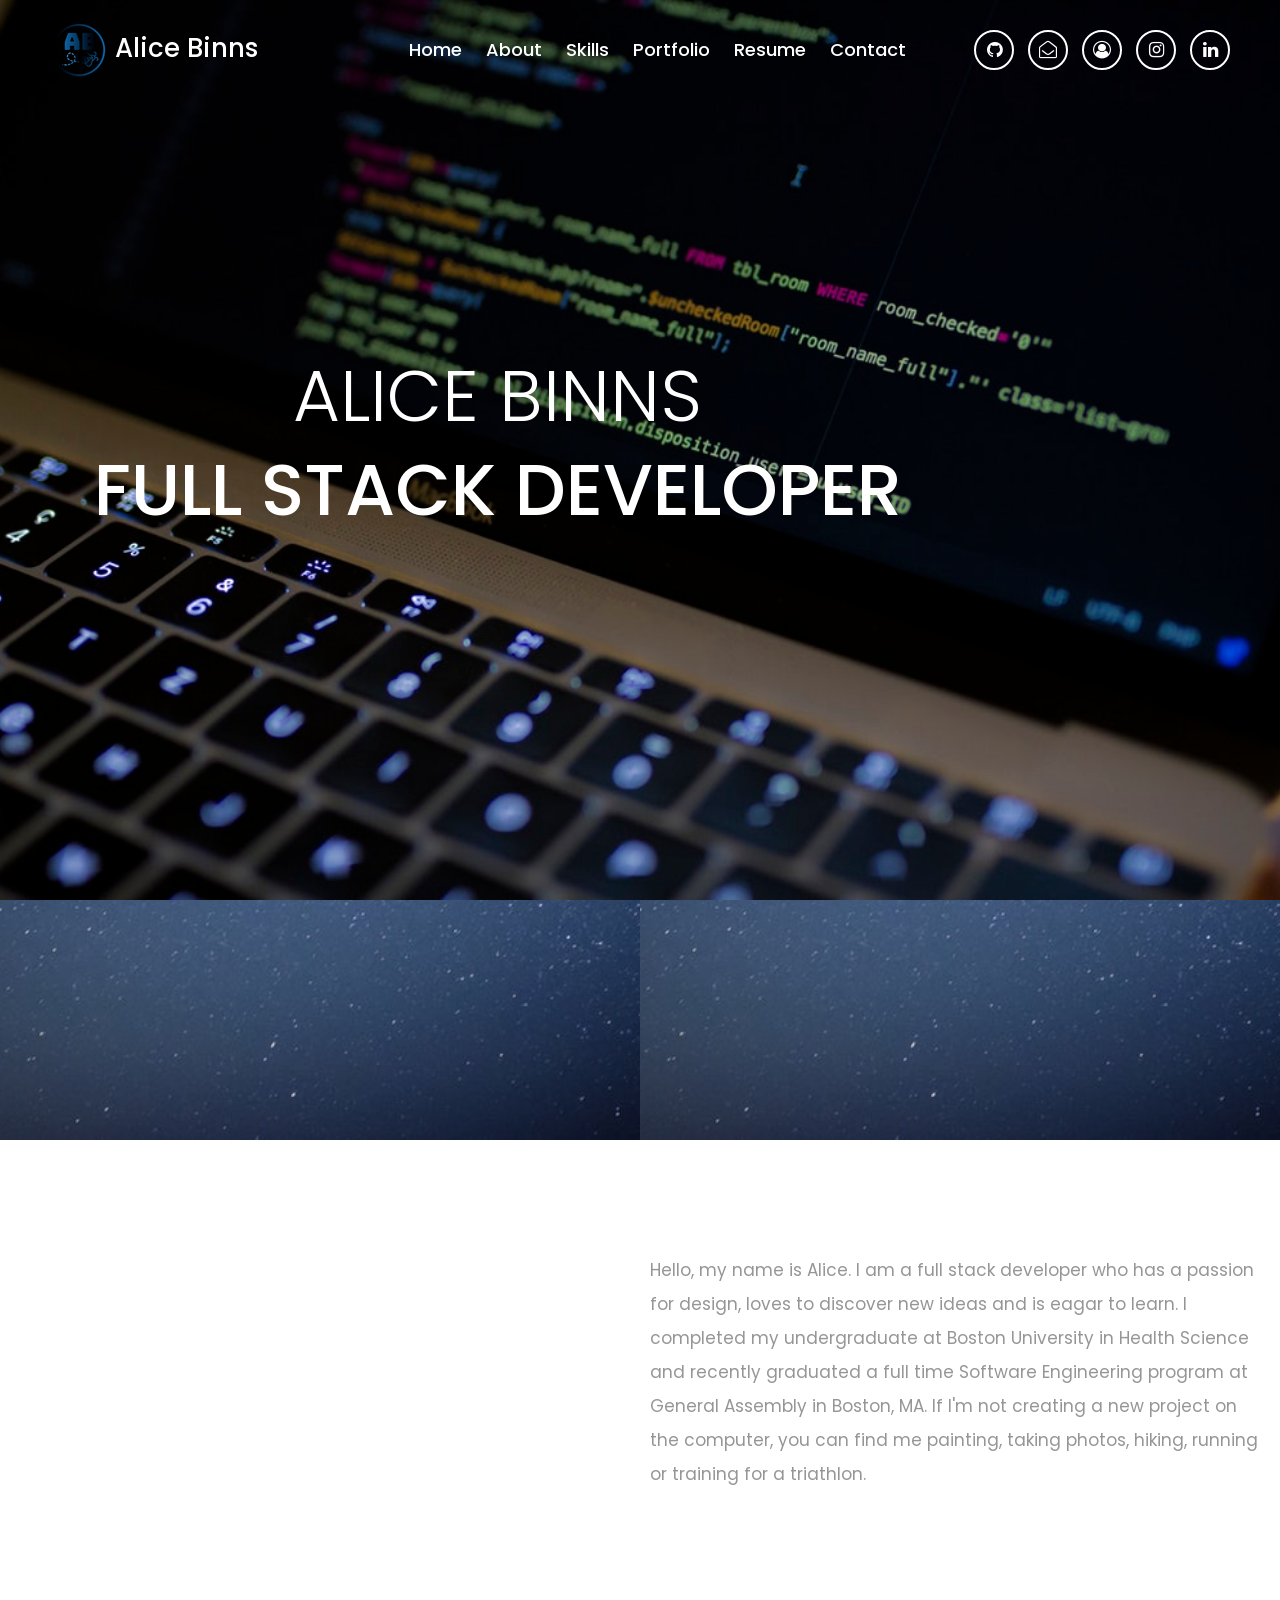
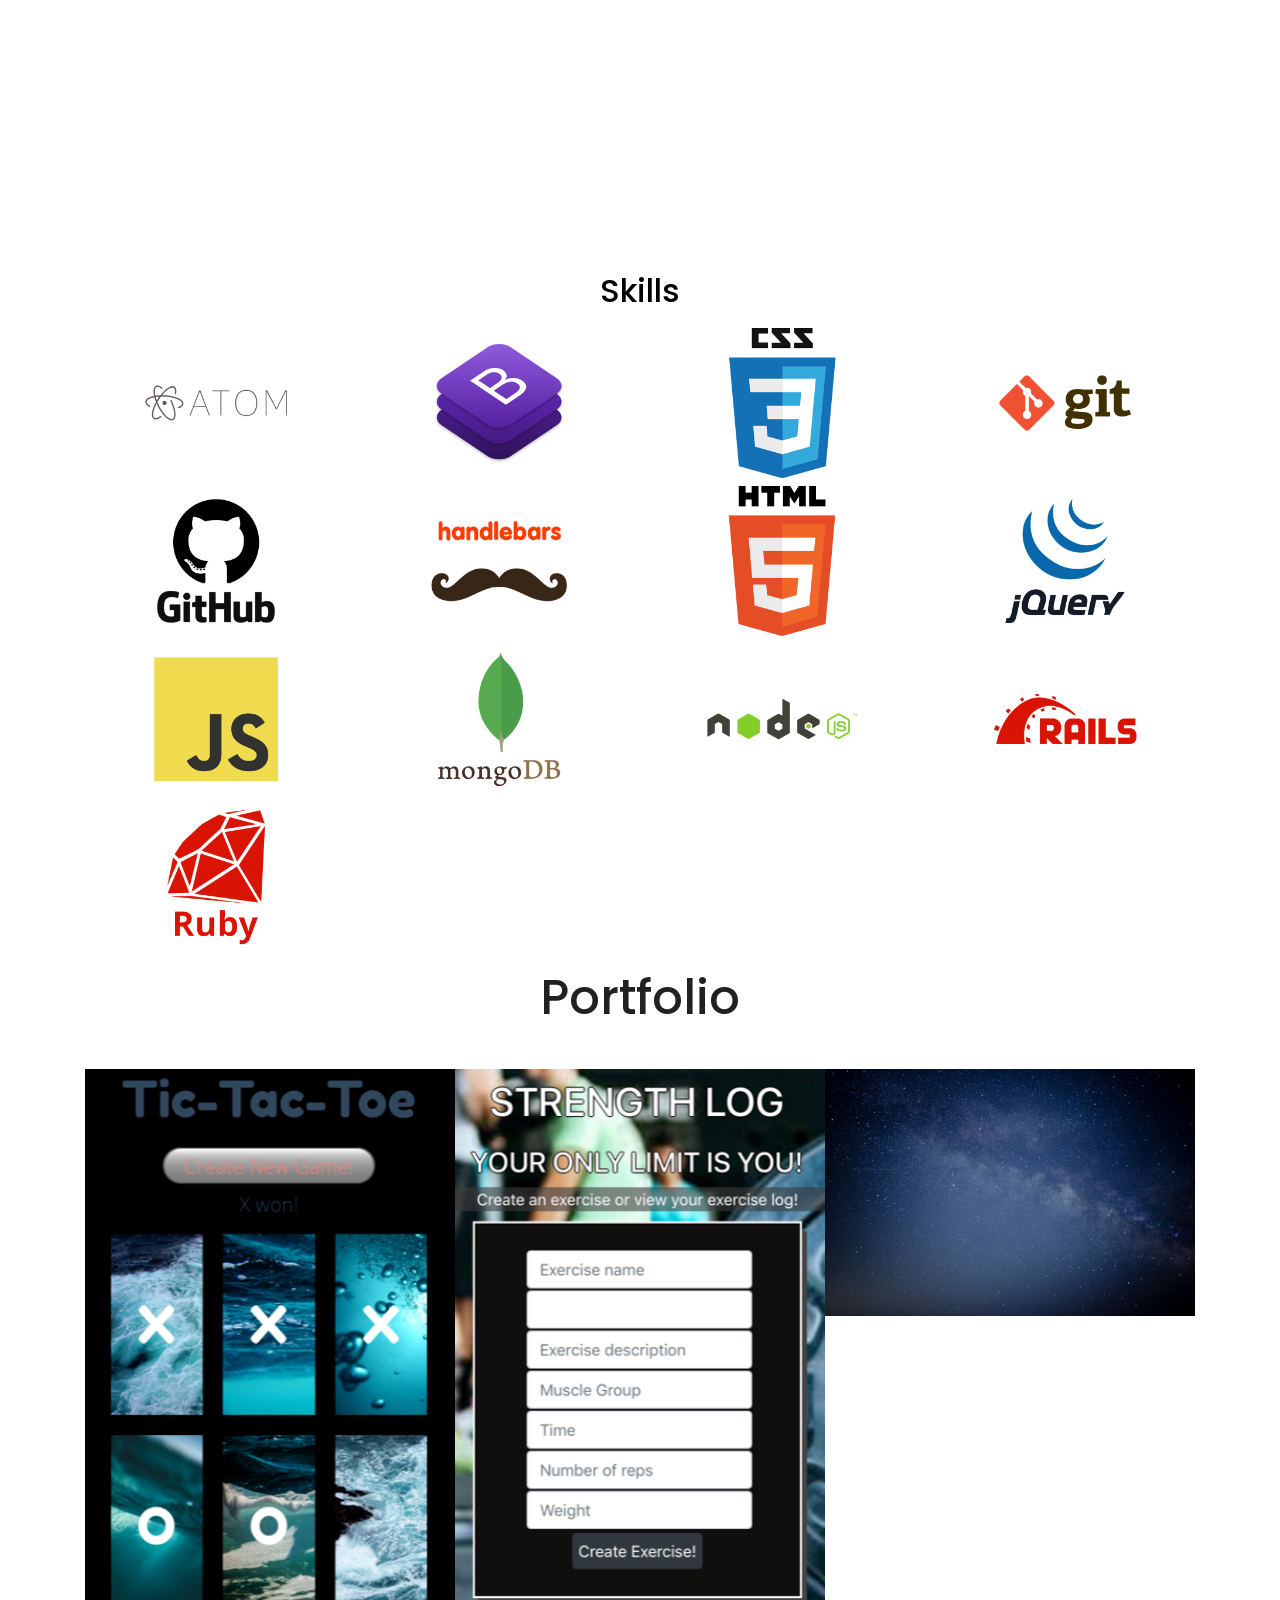
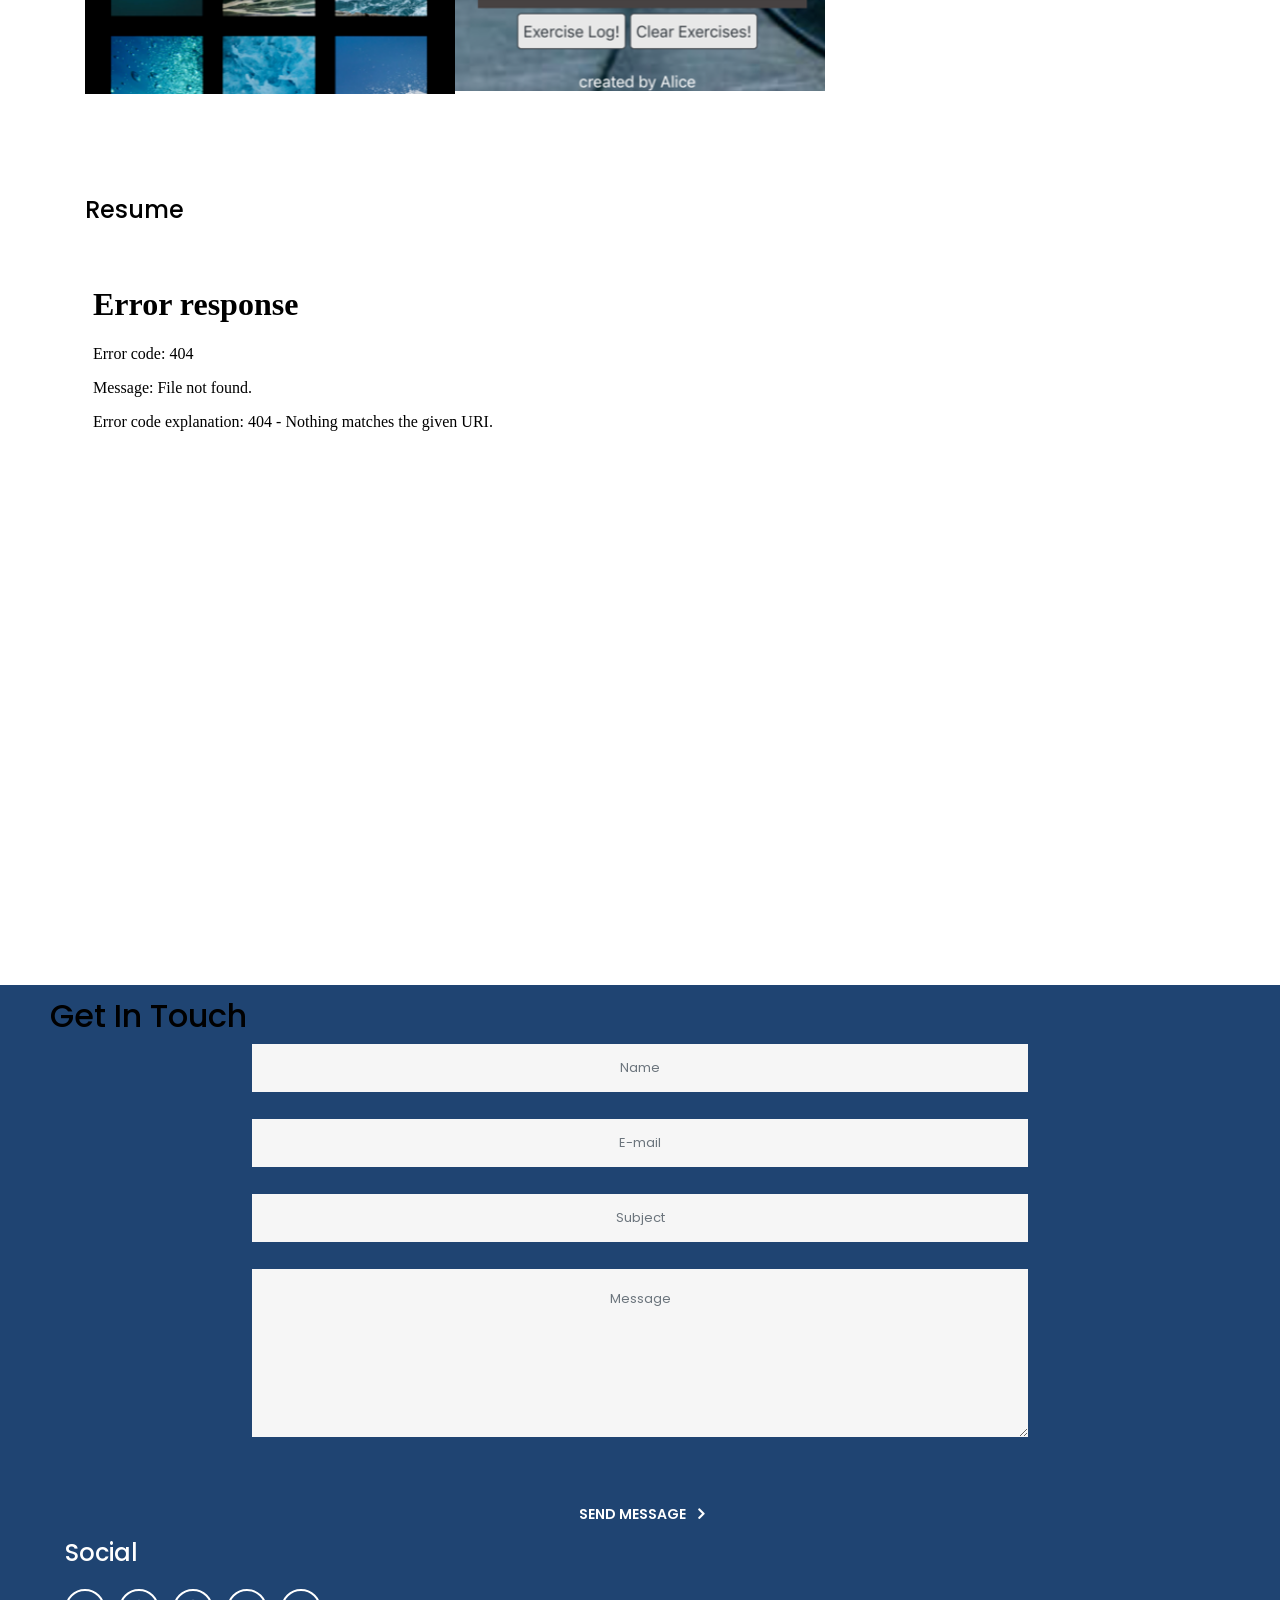
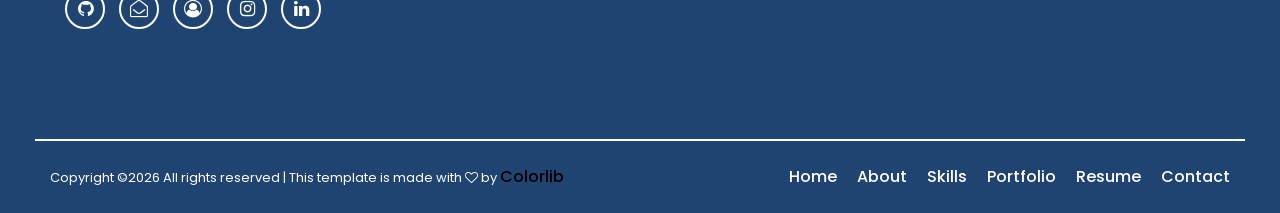
==== commit 157d97b8: "Mostly completed portfolio - need to figure out resume and contact sections - need to do some more s" ====
--- a/pixel/index.html
+++ b/pixel/index.html
@@ -9,7 +9,7 @@
     <!-- The above 4 meta tags *must* come first in the head; any other head content must come *after* these tags -->
 
     <!-- Title -->
-    <title>Pixel - Digital Agency HTML Template</title>
+    <title>Alice Binns - Web Portfolio</title>
 
     <!-- Favicon -->
     <link rel="icon" href="img/core-img/favicon.ico">
@@ -40,7 +40,7 @@
                     <nav class="classy-navbar justify-content-between" id="pixelNav">
 
                         <!-- Nav brand -->
-                        <a href="index.html" class="nav-brand"><img src="img/core-img/logo.png" alt=""></a>
+                        <a href="index.html" class="nav-brand"><img src="public/alice-logo-xs.png" alt=""> Alice Binns</a>
 
                         <!-- Navbar Toggler -->
                         <div class="classy-navbar-toggler">
@@ -59,37 +59,18 @@
                             <div class="classynav">
                                 <ul>
                                     <li><a href="index.html">Home</a></li>
-                                    <li><a href="about.html">About</a></li>
-                                    <li><a href="services.html">Services</a></li>
-                                    <li><a href="portfolio.html">Pages</a>
-                                        <ul class="dropdown">
-                                            <li><a href="index.html">Home</a></li>
-                                            <li><a href="about.html">About Us</a></li>
-                                            <li><a href="services.html">Services</a>
-                                                <ul class="dropdown">
-                                                    <li><a href="index.html">Home</a></li>
-                                                    <li><a href="about.html">About Us</a></li>
-                                                    <li><a href="services.html">Services</a></li>
-                                                    <li><a href="portfolio.html">Portfolio</a>
-                                                        <ul class="dropdown">
-                                                            <li><a href="index.html">Home</a></li>
-                                                            <li><a href="about.html">About Us</a></li>
-                                                            <li><a href="services.html">Services</a></li>
-                                                            <li><a href="portfolio.html">Portfolio</a></li>
-                                                            <li><a href="contact.html">Contact</a></li>
-                                                            <li><a href="elements.html">Elements</a></li>
-                                                        </ul>
-                                                    </li>
-                                                    <li><a href="contact.html">Contact</a></li>
-                                                    <li><a href="elements.html">Elements</a></li>
-                                                </ul>
-                                            </li>
-                                            <li><a href="portfolio.html">Portfolio</a></li>
-                                            <li><a href="contact.html">Contact</a></li>
-                                            <li><a href="elements.html">Elements</a></li>
-                                        </ul>
-                                    </li>
-                                    <li><a href="#">Mega</a>
+                                    <li><a href="#about">About</a></li>
+                                    <li><a href="#skills">Skills</a></li>
+                                    <li><a href="#portfolio">Portfolio</a></li>
+                                    <li><a href="#resume">Resume</a></li>
+                                    <li><a href="#contact">Contact</a></li>
+                                </ul>
+
+
+
+
+
+                                    <!-- <li><a href="#">Mega</a>
                                         <div class="megamenu">
                                             <ul class="single-mega cn-col-4">
                                                 <li><a href="index.html">Home</a></li>
@@ -124,18 +105,16 @@
                                                 <li><a href="elements.html">Elements</a></li>
                                             </ul>
                                         </div>
-                                    </li>
-                                    <li><a href="contact.html">Contact</a></li>
-                                </ul>
+                                    </li> -->
+
 
                                 <!-- Top Social Info -->
                                 <div class="top-social-info ml-5">
-                                    <a href="#"><i class="fa fa-facebook"></i></a>
-                                    <a href="#"><i class="fa fa-dribbble"></i></a>
-                                    <a href="#"><i class="fa fa-flickr"></i></a>
-                                    <a href="#"><i class="fa fa-instagram"></i></a>
-                                    <a href="#"><i class="fa fa-linkedin"></i></a>
-                                    <a href="#"><i class="fa fa-pinterest"></i></a>
+                                    <a href="https://github.com/binnsy"><i class="fa fa-github"></i></a>
+                                    <a href="mailto:alice.binns@gmail.com"><i class="fa fa-envelope-open-o"></i></a>
+                                    <a href="www.alicebinns.com"><i class="fa fa-user-circle-o"></i></a>
+                                    <a href="https://www.instagram.com/alice_binns/"><i class="fa fa-instagram"></i></a>
+                                    <a href="https://www.linkedin.com/in/alice-binns/"><i class="fa fa-linkedin"></i></a>
                                 </div>
                             </div>
                             <!-- Nav End -->
@@ -154,15 +133,14 @@
             <!-- Single Slide -->
             <div class="single-slide">
                 <!-- Background Image-->
-                <div class="slide-bg-img bg-img" style="background-image: url(img/bg-img/1.jpg);"></div>
+                <div class="slide-bg-img bg-img" style="background-image: url(public/computer.jpeg)"></div>
                 <!-- Welcome Text -->
                 <div class="container h-100">
                     <div class="row h-100 align-items-center">
                         <div class="col-12 col-lg-9">
                             <div class="welcome-text">
-                                <h2 data-animation="fadeInUp" data-delay="300ms"><span>Digital Agency</span><br>of the year 2019</h2>
-                                <h4 data-animation="fadeInUp" data-delay="500ms">Visual Identity by John Doe Client: <span>Lorem ipsum</span></h4>
-                                <a href="#" class="btn pixel-btn mt-50" data-animation="fadeInUp" data-delay="700ms">View Project</a>
+                                <h2 data-animation="fadeInUp" data-delay="300ms"><span>Alice Binns</span><br>Full Stack Developer</h2>
+                                <h4 data-animation="fadeInUp" data-delay="500ms"> <span></span></h4>
                             </div>
                         </div>
                     </div>
@@ -172,15 +150,32 @@
             <!-- Single Slide -->
             <div class="single-slide">
                 <!-- Background Image-->
-                <div class="slide-bg-img bg-img" style="background-image: url(img/bg-img/2.jpg);"></div>
+                <div class="slide-bg-img bg-img" style="background-image: url(public/zion.JPG)"></div>
                 <!-- Welcome Text -->
                 <div class="container h-100">
                     <div class="row h-100 align-items-center">
                         <div class="col-12 col-lg-9">
                             <div class="welcome-text">
-                                <h2 data-animation="fadeInUp" data-delay="300ms"><span>Creative Agency</span><br>of the year 2019</h2>
-                                <h4 data-animation="fadeInUp" data-delay="500ms">Visual Identity by John Doe Client: <span>Lorem ipsum</span></h4>
-                                <a href="#" class="btn pixel-btn mt-50" data-animation="fadeInUp" data-delay="700ms">View Project</a>
+                            <!-- Can have text between span -->
+                                <h2 data-animation="fadeInUp" data-delay="300ms"><span>Adventurer</span><br></h2>
+                                <h4 data-animation="fadeInUp" data-delay="500ms"><span></span></h4>
+                            </div>
+                        </div>
+                    </div>
+                </div>
+            </div>
+
+            <!-- Single Slide -->
+            <div class="single-slide">
+                <!-- Background Image-->
+                <div class="slide-bg-img bg-img" style="background-image: url(public/run.jpg)"></div>
+                <!-- Welcome Text -->
+                <div class="container h-100">
+                    <div class="row h-100 align-items-center">
+                        <div class="col-12 col-lg-9">
+                            <div class="welcome-text">
+                                <h2 data-animation="fadeInUp" data-delay="300ms"><span>Athlete</span><br></h2>
+                                <h4 data-animation="fadeInUp" data-delay="500ms"> <span></span></h4>
                             </div>
                         </div>
                     </div>
@@ -192,122 +187,161 @@
     <!-- ##### Hero Area End ##### -->
 
     <!-- ##### Top Catagory Area Start ##### -->
-    <div class="top-catagory-area d-flex flex-wrap">
+    <div class="top-catagory-area d-flex flex-wrap" id="about">
         <!-- Single Catagory -->
-        <div class="single-catagory bg-img d-flex align-items-center justify-content-center jarallax" style="background-image: url(img/bg-img/3.jpg);">
-            <a href="#">Agency</a>
+        <div class="single-catagory bg-img d-flex align-items-center justify-content-center jarallax" style="background-image: url(public/sky.jpeg);">
+            <a href="#">About</a>
         </div>
         <!-- Single Catagory -->
-        <div class="single-catagory bg-img d-flex align-items-center justify-content-center jarallax" style="background-image: url(img/bg-img/4.jpg);">
-            <a href="#">What We Do?</a>
+        <div class="single-catagory bg-img d-flex align-items-center justify-content-center jarallax" style="background-image: url(public/sky.jpeg);">
+            <p> Hello, my name is Alice. I am a full stack developer who has a passion for design, loves to discover new ideas and is eagar to learn. I completed my undergraduate at Boston University in Health Science and recently graduated a full time Software Engineering program at General Assembly in Boston, MA.
+
+            If I'm not creating a new project on the computer, you can find me painting, taking photos, hiking, running or training for a triathlon.
         </div>
     </div>
     <!-- ##### Top Catagory Area End ##### -->
 
     <!-- ##### Newsletter Area Start ###### -->
-    <section class="nl-area section-padding-100-0">
-        <div class="container">
-            <div class="row align-items-end">
-                <div class="col-12 col-md-9">
-                    <div class="nl-form mb-100">
-                        <h4>Stay in touch with us</h4>
-                        <form action="#" method="post">
-                            <input type="email" name="nl-email" id="nlEmail" placeholder="Email Address ...">
-                            <button type="submit" class="d-none"></button>
-                        </form>
-                    </div>
-                </div>
-                <div class="col-12 col-md-3">
-                    <div class="view-projects-btn text-right mb-100">
-                        <a href="#" class="btn pixel-btn">View Project</a>
-                    </div>
-                </div>
-            </div>
-        </div>
+    <section class="nl-area section-padding-100-0" id="skills">
+        <div class="container skills">
+          <h2>Skills</h2>
+            <div class="row skills-row">
+                <div class="column skills-column">
+                  <img src="public/atom_logo.png" alt="atom">
+                  <img src="public/github_logo.png" alt="github">
+                  <img src="public/js_logo.png" alt="js">
+                  <img src="public/ruby_logo.png" alt="ruby">
+                </div>
+                <div class="column skills-column">
+                  <img src="public/bootstrap_logo.png" alt="bootstrap">
+                  <img src="public/handlebars_logo.png" alt="handlebars">
+                  <img src="public/mongodb_logo.png" alt="mongodb">
+                </div>
+                <div class="column skills-column">
+                  <img src="public/css3_logo.png" alt="css3">
+                  <img src="public/html5_logo.png" alt="HTML5">
+                  <img src="public/node_logo.png" alt="node">
+                </div>
+                <div class="column skills-column">
+                  <img src="public/git_logo.png" alt="git">
+                  <img src="public/jquery_logo.png" alt="jquery">
+                  <img src="public/rails_logo.png" alt="rails">
+                </div>
+              </div>
+      </div>
     </section>
     <!-- ##### Newsletter Area End ###### -->
 
     <!-- ##### Portfolio Area Start ###### -->
-    <div class="pixel-portfolio-area section-padding-100-0">
+    <section>
+    <div id="portfolio" class="pixel-portfolio-area section-padding-100-0">
         <div class="container">
             <div class="row">
                 <div class="col-12">
                     <!-- Section Heading -->
                     <div class="section-heading text-center wow fadeInUp" data-wow-delay="100ms">
-                        <h2>Made by pixel</h2>
-                        <img src="img/core-img/x.png" alt="">
-                    </div>
-                </div>
-            </div>
-        </div>
+                        <h2>Portfolio</h2>
+                    </div>
 
         <!-- Portfolio Menu -->
         <div class="pixel-projects-menu wow fadeInUp" data-wow-delay="200ms">
             <div class="text-center portfolio-menu">
-                <button class="btn active" data-filter="*">All Projects</button>
-                <button class="btn" data-filter=".visual">Visual</button>
-                <button class="btn" data-filter=".add">Advertising</button>
-                <button class="btn" data-filter=".web">Web Development</button>
-            </div>
-        </div>
-
-        <div class="pixel-portfolio">
+                <!-- <button class="btn active" data-filter="*">All Projects</button> -->
+<!--
+
+                <button class="btn" data-filter=".web">Strength Log Github</button>
+                <button class="btn" data-filter=".web">Strength Log</button>
+                <button class="btn" data-filter=".web">Group Project Github</button>
+                <button class="btn" data-filter=".web">Group Project</button> -->
+
+
+        <div class="alice-portfolio">
 
             <!-- Single gallery Item -->
             <div class="single_gallery_item visual wow fadeInUp" data-wow-delay="0.2s">
-                <img src="img/bg-img/5.jpg" alt="">
+                <img src="public/tic-tac-toe.PNG" alt="tic-tac-toe">
                 <div class="hover-content text-center d-flex align-items-center justify-content-center">
                     <div class="hover-text">
-                        <a href="img/bg-img/5.jpg" class="zoom-img"><i class="fa fa-eye" aria-hidden="true"></i></a>
-                        <h4>Branding Identity</h4>
+                      <div>
+                      <button class="btn portfolio-btn"> <a href="https://binnsy.github.io/tic-tac-toe-alice/" target="_blank"><i aria-hidden="true"></i>Tic Tac Toe</a>
+                      </button>
+                    </div>
+                    <div>
+                      <button class="btn portfolio-btn"> <a href="https://github.com/binnsy/tic-tac-toe-alice" target="_blank"><i aria-hidden="true"></i>Tic Tac Toe Github</a>
+                      </button>
+                    </div>
                     </div>
                 </div>
             </div>
 
             <!-- Single gallery Item -->
             <div class="single_gallery_item add wow fadeInUp" data-wow-delay="0.4s">
-                <img src="img/bg-img/6.jpg" alt="">
+                <img src="public/strength-log.PNG" alt="">
                 <div class="hover-content text-center d-flex align-items-center justify-content-center">
                     <div class="hover-text">
-                        <a href="img/bg-img/5.jpg" class="zoom-img"><i class="fa fa-eye" aria-hidden="true"></i></a>
-                        <h4>Branding Identity</h4>
+                      <div>
+                      <button class="btn"> <a href="https://binnsy.github.io/strength-client/" target="_blank"><i aria-hidden="true"></i>Strength Log</a>
+                      </button>
+                    </div>
+                    <div>
+                      <button class="btn"> <a href="https://github.com/binnsy/strength-client" target="_blank"><i aria-hidden="true"></i>Strength Log Github</a>
+                      </button>
+                    </div>
                     </div>
                 </div>
             </div>
 
             <!-- Single gallery Item -->
             <div class="single_gallery_item web wow fadeInUp" data-wow-delay="0.6s">
-                <img src="img/bg-img/7.jpg" alt="">
+                <img src="public/sky.jpeg" alt="">
                 <div class="hover-content text-center d-flex align-items-center justify-content-center">
                     <div class="hover-text">
-                        <a href="img/bg-img/5.jpg" class="zoom-img"><i class="fa fa-eye" aria-hidden="true"></i></a>
-                        <h4>Branding Identity</h4>
-                    </div>
-                </div>
-            </div>
-
+                      <div>
+                      <button class="btn"> <a href="" target="_blank"><i aria-hidden="true"></i>Group Project</a>
+                      </button>
+                    </div>
+                    <div>
+                      <button class="btn"> <a href="https://github.com/binnsy/" target="_blank"><i aria-hidden="true"></i>Group Project Github</a>
+                      </button>
+                    </div>
+                      Coming Soon
+                    </div>
+                </div>
+            </div>
+</div>
         </div>
     </div>
+  </div>
+  </div>
+  </div>
+  </div>
+  </section>
     <!-- ##### Portfolio Area End ###### -->
 
     <!-- ##### Contact Area Start #####-->
-    <section class="contact-area section-padding-100">
+    <section id="resume" class="resume contact-area section-padding-100">
         <div class="container">
             <div class="row">
                 <div class="col-12">
+                  <h4>Resume</h4>
+
                     <!-- Section Heading -->
                     <div class="section-heading text-center wow fadeInUp" data-wow-delay="100ms">
-                        <h2>Get In Touch</h2>
-                        <img src="img/core-img/x.png" alt="">
-                    </div>
-                </div>
-            </div>
-
-
-            <div class="row justify-content-center">
-                <div class="col-12 col-lg-8">
+                        <!-- <h2>Get In Touch</h2>
+                        <img src="img/core-img/x.png" alt=""> -->
+                    </div style="background-image: url(public/AliceBinnsFirstDraftResumeGA_2019)">
+                    <iframe src="public/AliceBinnsSecondDraftResume.pdf" title="alice-resume" align="top" height="620" width="100%" frameborder="0" scrolling="auto" target="Message">
+<!-- Alternate content for non supporting browsers -->
+<!-- <p align="center">Please click <a href="window.location.href='your_script.php'">here </a> to continue.</p>
+</iframe -->
+                </div>
+            </div>
+
+
+            <!-- <div class="row justify-content-center">
+                <div class="col-12 col-lg-8"> -->
                     <!-- Contact Form -->
-                    <div class="contact-form-area text-center">
+                    <!-- <div class="contact-form-area text-center">
                         <form action="#" method="post">
                             <input type="text" name="name" class="form-control wow fadeInUp" data-wow-delay="100ms" placeholder="Name">
                             <input type="email" name="email" class="form-control wow fadeInUp" data-wow-delay="300ms" placeholder="E-mail">
@@ -315,63 +349,78 @@
                             <textarea name="message" class="form-control wow fadeInUp" data-wow-delay="700ms" placeholder="Message"></textarea>
                             <button type="submit" class="btn pixel-btn wow fadeInUp" data-wow-delay="900ms">Send Message</button>
                         </form>
-                    </div>
-                </div>
-            </div>
-
-        </div>
+                    </div> -->
+                </div>
+            <!-- </div>
+
+        </div> -->
     </section>
     <!-- ##### Contact Area End #####-->
 
     <!-- ##### Footer Area Start ##### -->
-    <footer class="footer-area section-padding-100-0">
+    <footer class="footer-area section-padding-100-0" id="contact">
         <div class="container-fluid">
-            <div class="row justify-content-between">
+          <h2>Get In Touch</h2>
+            <!-- <div class="row justify-content-between"> -->
 
                 <!-- Single Footer Widget -->
-                <div class="col-12 col-sm-6 col-md-3">
-                    <div class="single-footer-widget mb-100">
+                <!-- <div class="col-12 col-sm-6 col-md-3">
+                    <div class="single-footer-widget mb-100"> -->
                         <!-- Footer Logo -->
-                        <a href="index.html" class="footer-logo"><img src="img/core-img/logo.png" alt=""></a>
-                    </div>
-                </div>
+                        <!-- <a href="#" class="footer-logo"><img src="public/alice-logo.png" alt=""></a>
+                    </div>
+                </div> -->
 
                 <!-- Single Footer Widget -->
-                <div class="col-12 col-md-9 col-lg-8 col-xl-7">
-                    <div class="row">
+                <!-- <div class="col-12 col-md-9 col-lg-8 col-xl-7">
+                    <div class="row"> -->
                         <!-- Single Footer Widget -->
-                        <div class="col-sm-4">
+                        <!-- <div class="col-sm-4">
                             <div class="single-footer-widget mb-100">
-                                <h5 class="widget-title">Address</h5>
-                                <p>1530 Doverfield Ave <br> Hacienda Heights, California(CA), 91745</p>
-                            </div>
-                        </div>
+                                <h5 class="widget-title">hi</h5>
+                                <p>hi <br> hi</p>
+                            </div>
+                        </div> -->
 
                         <!-- Single Footer Widget -->
-                        <div class="col-sm-4">
+                        <!-- <div class="col-sm-4">
                             <div class="single-footer-widget mb-100">
-                                <h5 class="widget-title">Support</h5>
-                                <p><i class="fa fa-phone"></i> <br> +01 251 332 331</p>
-                            </div>
-                        </div>
+                                <h5 class="widget-title">Hi</h5>
+                                <p><i class="fa fa-phone"></i> <br> hi</p>
+                            </div>
+                        </div> -->
+                        <div class="row justify-content-center">
+                            <div class="col-12 col-lg-8">
+                                <!-- Contact Form -->
+                                <div class="contact-form-area text-center">
+                                    <form action="#" method="post">
+                                        <input type="text" name="name" class="form-control wow fadeInUp" data-wow-delay="100ms" placeholder="Name">
+                                        <input type="email" name="email" class="form-control wow fadeInUp" data-wow-delay="300ms" placeholder="E-mail">
+                                        <input type="text" name="subject" class="form-control wow fadeInUp" data-wow-delay="500ms" placeholder="Subject">
+                                        <textarea name="message" class="form-control wow fadeInUp" data-wow-delay="700ms" placeholder="Message"></textarea>
+                                        <button type="submit" class="btn pixel-btn wow fadeInUp" data-wow-delay="900ms">Send Message</button>
+                                    </form>
+                                </div>
+                            </div>
+                        </div>
+
 
                         <!-- Single Footer Widget -->
                         <div class="col-sm-4">
                             <div class="single-footer-widget mb-100">
                                 <h5 class="widget-title">Social</h5>
                                 <div class="footer-social-info">
-                                    <a href="#"><i class="fa fa-facebook"></i></a>
-                                    <a href="#"><i class="fa fa-dribbble"></i></a>
-                                    <a href="#"><i class="fa fa-flickr"></i></a>
-                                    <a href="#"><i class="fa fa-instagram"></i></a>
-                                    <a href="#"><i class="fa fa-linkedin"></i></a>
-                                    <a href="#"><i class="fa fa-pinterest"></i></a>
+                                      <a href="https://github.com/binnsy"><i class="fa fa-github"></i></a>
+                                      <a href="mailto:alice.binns@gmail.com"><i class="fa fa-envelope-open-o"></i></a>
+                                      <a href="www.alicebinns.com"><i class="fa fa-user-circle-o"></i></a>
+                                      <a href="https://www.instagram.com/alice_binns/"><i class="fa fa-instagram"></i></a>
+                                      <a href="https://www.linkedin.com/in/alice-binns/"><i class="fa fa-linkedin"></i></a>
                                 </div>
                             </div>
                         </div>
                     </div>
                 </div>
-            </div>
+            <!-- </div> -->
         </div>
 
         <!-- Copywrite Area -->
@@ -390,11 +439,12 @@
                     <div class="col-12 col-md-6">
                         <nav class="footer-nav">
                             <ul>
-                                <li><a href="#">Home</a></li>
-                                <li><a href="#">About us</a></li>
-                                <li><a href="#">Services</a></li>
-                                <li><a href="#">Portfolio</a></li>
-                                <li><a href="#">Contact</a></li>
+                              <li><a href="index.html">Home</a></li>
+                              <li><a href="#about">About</a></li>
+                              <li><a href="#skills">Skills</a></li>
+                              <li><a href="#portfolio">Portfolio</a></li>
+                              <li><a href="#resume">Resume</a></li>
+                              <li><a href="#contact">Contact</a></li>
                             </ul>
                         </nav>
                     </div>
@@ -417,4 +467,4 @@
     <script src="js/active.js"></script>
 </body>
 
-</html>+</html>
--- a/pixel/style.css
+++ b/pixel/style.css
@@ -33,7 +33,7 @@
 p {
   font-family: "Poppins", sans-serif;
   color: #969696;
-  font-size: 15px;
+  font-size: 17px;
   line-height: 2;
   font-weight: 400; }
 
@@ -131,7 +131,7 @@
   padding-bottom: 100px; }
 
 .section-padding-100-0 {
-  padding-top: 100px;
+  padding-top: 10px;
   padding-bottom: 0; }
 
 .section-padding-0-100 {
@@ -254,7 +254,7 @@
 .section-heading {
   position: relative;
   z-index: 1;
-  margin-bottom: 70px; }
+  margin-bottom: 40px; }
   .section-heading h2 {
     font-size: 48px;
     color: #212121;
@@ -286,11 +286,11 @@
     box-shadow: 0 0 24px rgba(0, 0, 0, 0.2); }
 
 .tooltip-inner {
-  background-color: #ff7902;
+  background-color: #1F4472;
   box-shadow: 0 0 24px rgba(0, 0, 0, 0.2); }
 
 .tooltip .arrow::before {
-  border-bottom-color: #ff7902; }
+  border-bottom-color: #1F4472; }
 
 .bg-img {
   background-position: center center;
@@ -356,7 +356,7 @@
     font-size: 18px;
     display: block; }
   #scrollUp:hover {
-    background-color: #ff7902;
+    background-color: #1F4472;
     color: #ffffff; }
 
 /* :: 3.7.0 pixel Button */
@@ -364,7 +364,7 @@
   -webkit-transition-duration: 500ms;
   -o-transition-duration: 500ms;
   transition-duration: 500ms;
-  background-color: #ff7902;
+  background-color: #1F4472;
   position: relative;
   z-index: 1;
   display: inline-block;
@@ -395,7 +395,7 @@
     background-color: #688bfe;
     color: #ffffff; }
     .pixel-btn.btn-2:hover, .pixel-btn.btn-2:focus {
-      background-color: #ff7902;
+      background-color: #1F4472;
       color: #ffffff;
       box-shadow: 0 0 50px rgba(0, 0, 0, 0.15); }
   .pixel-btn.btn-3 {
@@ -405,9 +405,9 @@
     line-height: 44px; }
     .pixel-btn.btn-3:hover, .pixel-btn.btn-3:focus {
       background-color: transparent;
-      color: #ff7902;
+      color: #1F4472;
       box-shadow: 0 0 50px rgba(0, 0, 0, 0.15);
-      border: 2px solid #ff7902; }
+      border: 2px solid #1F4472; }
 
 /* :: 4.0 Header Area CSS */
 .header-area {
@@ -451,7 +451,7 @@
         padding: 0 10px;
         color: #ffffff; }
         .header-area .pixel-main-menu .classy-navbar .classynav ul li a:hover, .header-area .pixel-main-menu .classy-navbar .classynav ul li a:focus {
-          color: #ff7902; }
+          color: #1F4472; }
         @media only screen and (min-width: 992px) and (max-width: 1199px) {
           .header-area .pixel-main-menu .classy-navbar .classynav ul li a {
             font-size: 16px;
@@ -538,10 +538,10 @@
           color: #212121;
           border-color: #212121; } }
       .header-area .top-social-info a:hover, .header-area .top-social-info a:focus {
-        border-color: #ff7902;
+        border-color: #1F4472;
         color: #ff7902; }
   .header-area .is-sticky .pixel-main-menu {
-    background-color: #688bfe;
+    background-color: #307CDA;
     box-shadow: 0 7px 40px 0 rgba(0, 0, 0, 0.3); }
 
 .classy-navbar-toggler .navbarToggler span {
@@ -579,7 +579,7 @@
         font-size: 16px; } }
     .hero-area .owl-prev:hover,
     .hero-area .owl-next:hover {
-      color: #ff7902; }
+      color: #1F4472; }
   .hero-area .owl-next {
     left: auto;
     right: 50px; }
@@ -611,6 +611,8 @@
     animation: slide-bg linear 10000ms infinite; }
   .single-slide .welcome-text {
     position: relative;
+    padding: auto;
+    text-align: center;
     z-index: 1; }
     .single-slide .welcome-text h2 {
       font-size: 72px;
@@ -677,6 +679,7 @@
     z-index: 1;
     @flex (0 0 50%);
     max-width: 50%;
+    padding: 10px;
     width: 50%;
     height: 960px; }
     @media only screen and (min-width: 992px) and (max-width: 1199px) {
@@ -706,14 +709,16 @@
         .top-catagory-area .single-catagory a {
           font-size: 24px; } }
       .top-catagory-area .single-catagory a:hover {
-        color: #ff7902; }
+        color: #224F88; }
 
 /* :: 9.0 Newsletter Area CSS */
 .nl-area {
   position: relative;
   z-index: 3;
-  background-color: #688bfe; }
-  .nl-area .nl-form {
+  background-color: #ffffff;
+  padding-bottom: 5px;
+}
+  /* .nl-area .nl-form {
     position: relative;
     z-index: 1; }
     .nl-area .nl-form h4 {
@@ -742,26 +747,27 @@
         -o-transition-duration: 500ms;
         transition-duration: 500ms; }
         .nl-area .nl-form form input:focus {
-          border-bottom-color: #ff7902; }
+          border-bottom-color: #224F88; } */
 
 /* :: Portfolio Area CSS */
 .pixel-projects-menu {
   position: relative;
   z-index: 1;
-  margin-bottom: 30px; }
+  margin-bottom: 10px; }
   .pixel-projects-menu .btn {
     padding: 10px 20px;
+    margin: 2px;
     background-color: transparent;
     font-size: 14px;
     text-transform: capitalize;
     font-weight: 500;
-    color: #969696;
+    color: #555555;
     border-radius: 50px;
-    border: 2px solid transparent; }
+    border: 2px solid; }
     .pixel-projects-menu .btn.active, .pixel-projects-menu .btn:focus {
       box-shadow: none;
-      color: #ff7902;
-      border-color: #ff7902; }
+      color: #13335B  ;
+      border-color: #13335B  ; }
 
 .single_gallery_item {
   display: inline-block;
@@ -789,7 +795,7 @@
     bottom: 0;
     left: 0;
     right: 0;
-    background-color: rgba(255, 121, 2, 0.9);
+    background-color: rgba(31, 68, 114, 0.9);
     opacity: 0;
     visibility: hidden;
     -webkit-transition-duration: 500ms;
@@ -919,10 +925,10 @@
     right: 0;
     z-index: 100;
     padding-bottom: 25px;
-    background-image: -webkit-gradient(linear, left top, left bottom, from(rgba(255, 121, 2, 0)), to(#ff7902));
-    background-image: -webkit-linear-gradient(top, rgba(255, 121, 2, 0), #ff7902);
-    background-image: -o-linear-gradient(top, rgba(255, 121, 2, 0), #ff7902);
-    background-image: linear-gradient(to bottom, rgba(255, 121, 2, 0), #ff7902);
+    background-image: -webkit-gradient(linear, left top, left bottom, from(rgba(31, 68, 114, 0)), to(#ff7902));
+    background-image: -webkit-linear-gradient(top, rgba(31, 68, 114, 2, 0), #ff7902);
+    background-image: -o-linear-gradient(top, rgba(31, 68, 114, 0), #ff7902);
+    background-image: linear-gradient(to bottom, rgba(31, 68, 114, 0), #ff7902);
     opacity: 0;
     visibility: hidden; }
     .single-team-member .hover-text h4 {
@@ -977,7 +983,7 @@
       .testimonial-slides .owl-dots .owl-dot.active {
         width: 12px;
         height: 12px;
-        background-color: #ff7902; }
+        background-color: #1F4472; }
 
 .single-testimonial-slide {
   position: relative;
@@ -1015,7 +1021,7 @@
 .footer-area {
   position: relative;
   z-index: 1;
-  background-color: #688bfe;
+  background-color: #1F4472;
   padding-left: 35px;
   padding-right: 35px; }
   @media only screen and (max-width: 767px) {
@@ -1112,8 +1118,8 @@
             line-height: 26px;
             font-size: 14px; } }
         .footer-area .single-footer-widget .footer-social-info a:hover, .footer-area .single-footer-widget .footer-social-info a:focus {
-          border-color: #ff7902;
-          color: #ff7902; }
+          border-color: #1F4472;
+          color: #1F4472; }
   .footer-area .copywrite-area {
     position: relative;
     z-index: 1;
@@ -1235,12 +1241,12 @@
     margin: 0 3px; }
     .pagination .page-item .page-link:hover, .pagination .page-item .page-link:focus {
       color: #ffffff;
-      background-color: #ff7902;
-      border-color: #ff7902; }
+      background-color: #1F4472;
+      border-color: #1F4472; }
   .pagination .page-item.active .page-link {
     color: #ffffff;
-    background-color: #ff7902;
-    border-color: #ff7902; }
+    background-color: #1F4472;
+    border-color: #1F4472; }
 
 /* :: Service Area CSS */
 .single-service-cata {
@@ -1280,7 +1286,7 @@
     left: 0;
     background-color: rgba(104, 139, 254, 0.5); }
   .single-service-cata:hover::after {
-    background-color: rgba(255, 121, 2, 0.9); }
+    background-color: rgba(31, 68, 114, 0.9); }
   .single-service-cata a {
     font-size: 48px;
     color: #ffffff; }
@@ -1475,7 +1481,7 @@
   .contact-form-area textarea:focus {
     background-color: #f6f6f6;
     box-shadow: none;
-    border-bottom-color: #ff7902; }
+    border-bottom-color: #1F4472; }
 .contact-form-area textarea {
   height: 170px;
   padding-top: 20px;
@@ -1569,7 +1575,7 @@
     text-transform: uppercase;
     font-size: 14px;
     font-weight: 600;
-    color: #ff7902; }
+    color: #1F4472; }
     .single-service-area a:hover, .single-service-area a:focus {
       color: #688bfe; }
   .single-service-area:hover img, .single-service-area:focus img {
@@ -1577,7 +1583,7 @@
     -ms-transform: scale(1.2);
     transform: scale(1.2); }
   .single-service-area:hover h5, .single-service-area:focus h5 {
-    color: #ff7902; }
+    color: #F44722; }
 
 .single-cool-fact {
   position: relative;
@@ -1590,7 +1596,7 @@
   .single-cool-fact .scf-text h2 {
     font-size: 48px;
     margin-bottom: 20px;
-    color: #ff7902;
+    color: #1F4472;
     font-weight: 500; }
     @media only screen and (min-width: 992px) and (max-width: 1199px) {
       .single-cool-fact .scf-text h2 {
@@ -1648,7 +1654,7 @@
       -webkit-transition-duration: 500ms;
       -o-transition-duration: 500ms;
       transition-duration: 500ms;
-      background-color: #ff7902;
+      background-color: #1F4472;
       color: #ffffff; }
 .single-accordion .accordion-content {
   border-top: 0 solid transparent;
@@ -1675,7 +1681,7 @@
     transform: translate(-50%, -50%); }
     .single-skils-area .skills-text span {
       font-size: 48px;
-      color: #ff7902;
+      color: #1F4472;
       font-weight: 600; }
     .single-skils-area .skills-text p {
       margin-bottom: 0;
@@ -1688,7 +1694,7 @@
     border-bottom: none;
     margin-bottom: 15px; }
     .pixel-tabs-content .nav-tabs .nav-link {
-      background-color: #ff7902;
+      background-color: #1F4472;
       padding: 0 20px;
       height: 48px;
       line-height: 50px;
@@ -1731,6 +1737,37 @@
     display: block;
     color: #ffffff; }
 
+    .skills-row {
+      display: flex;
+      flex-wrap: wrap;
+      padding: 0 4px;
+    }
+
+    /* Create four equal columns that sits next to each other */
+    .skills-column {
+      flex: 25%;
+      max-width: 25%;
+      padding: 0 4px;
+    }
+
+    .skills-column img {
+      margin-top: 8px;
+      vertical-align: middle;
+      height: 150px;
+    }
+    .skills {
+      text-align: center;
+    }
+
+    /* .skills img{
+      height: 75px;
+      width: 75px;
+      display: flex;
+      flex-wrap: wrap;
+      padding: 0 4px;
+      vertical-align: middle;
+    }
+
 /* ====== The End ====== */
 
 /*# sourceMappingURL=style.css.map */
